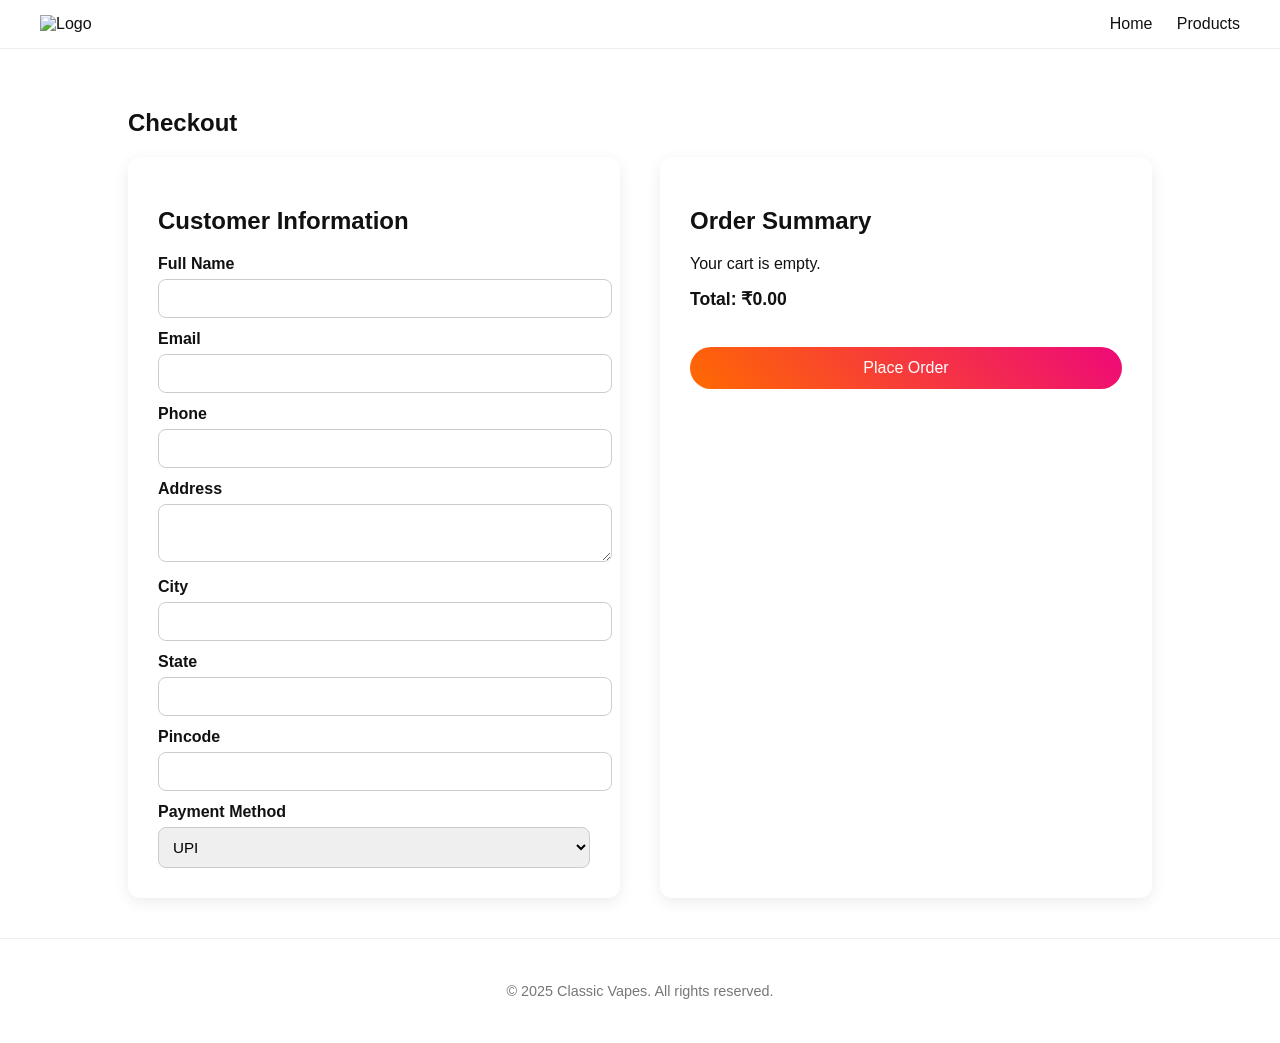
==== checkout.html @ d6c59b4c "first upload" ====
<!DOCTYPE html>
<html lang="en">
<head>
  <meta charset="UTF-8" />
  <meta name="viewport" content="width=device-width, initial-scale=1.0" />
  <title>Checkout - Classic Vapes</title>
  <link rel="stylesheet" href="css/styles.css" />
  <link rel="stylesheet" href="css/checkout.css" />
</head>
<body>
  <!-- Loader -->
  <div id="preloader">
    <img src="images/logo.png" alt="Loading..." />
  </div>

  <!-- Header -->
  <header>
    <a href="index.html"><img src="images/logo.png" alt="Logo" class="logo" /></a>
    <nav>
      <a href="index.html">Home</a>
      <a href="products.html">Products</a>
    </nav>
  </header>

  <section class="checkout-wrapper">
    <h1>Checkout</h1>

    <div class="checkout-container">
      <!-- Left: Customer Info -->
      <div class="checkout-left">
        <h2>Customer Information</h2>
        <form id="checkout-form">
          <label>Full Name</label>
          <input type="text" id="name" required>

          <label>Email</label>
          <input type="email" id="email" required>

          <label>Phone</label>
          <input type="tel" id="phone" required>

          <label>Address</label>
          <textarea id="address" required></textarea>

          <label>City</label>
          <input type="text" id="city" required>

          <label>State</label>
          <input type="text" id="state" required>

          <label>Pincode</label>
          <input type="text" id="pincode" required>

          <label>Payment Method</label>
          <select id="payment" required>
            <option value="UPI">UPI</option>
            <option value="COD">Cash on Delivery</option>
          </select>
        </form>
      </div>

      <!-- Right: Order Summary -->
      <div class="checkout-right">
        <h2>Order Summary</h2>
        <div id="order-items"></div>
        <p class="total-line">Total: <strong id="order-total">₹0.00</strong></p>
        <button id="place-order" class="checkout-btn">Place Order</button>
        <p id="order-msg"></p>
      </div>
    </div>
  </section>

  <footer>
    <p>© 2025 Classic Vapes. All rights reserved.</p>
  </footer>

  <script src="js/checkout.js"></script>
</body>
</html>
---- css/styles.css ----
/* ----------------- Global ----------------- */
body, html{margin:0;padding:0;font-family:-apple-system,BlinkMacSystemFont,'Segoe UI',Roboto,sans-serif;background:#fff;color:#111;}
a{text-decoration:none;color:inherit;}
header{display:flex;justify-content:space-between;align-items:center;padding:15px 40px;border-bottom:1px solid #eee;position:sticky;top:0;background:white;z-index:100;}
header .logo{height:50px;}
nav a, .view-cart-btn{margin-left:20px;font-weight:500;border:none;background:none;cursor:pointer;font-size:1rem;}
nav a:hover, .view-cart-btn:hover{color:#0071e3;}

/* Preloader */
#preloader{position:fixed;top:0;left:0;width:100%;height:100%;background:white;display:flex;align-items:center;justify-content:center;z-index:200;transition:opacity 0.5s;}
#preloader img{width:80px;animation:spin 1.5s linear infinite;}
@keyframes spin{0%{transform:rotate(0deg);}100%{transform:rotate(360deg);}}

/* Hero Slider */
.hero-slider{position:relative;height:450px;overflow:hidden;display:flex;align-items:center;justify-content:center;}
.hero-slider .slide{position:absolute;width:100%;height:100%;display:none;object-fit:cover;}
.hero-slider .slide img{width:100%;height:100%;object-fit:cover;filter:brightness(0.8);}
.shop-btn{position:absolute;bottom:50px;left:50%;transform:translateX(-50%);padding:12px 28px;background:linear-gradient(45deg,#ff6a00,#ee0979);color:white;border:none;border-radius:30px;font-size:1.1rem;cursor:pointer;transition:all 0.3s;}
.shop-btn:hover{transform:translateX(-50%) scale(1.05);}

/* Featured & Products */
.featured-products, .products-container{display:flex;flex-wrap:wrap;gap:20px;justify-content:center;padding:40px 20px;}
.product-card{width:220px;background:#fff;border-radius:12px;box-shadow:0 4px 12px rgba(0,0,0,0.08);text-align:center;padding:15px;transition:all 0.3s;cursor:pointer;}
.product-card img{width:100%;height:160px;object-fit:cover;border-radius:10px;transition:all 0.3s;}
.product-card:hover{transform:translateY(-5px);box-shadow:0 6px 20px rgba(0,0,0,0.15);}
.product-card h3{margin:10px 0 5px;font-size:1rem;}
.product-card p{color:#777;margin-bottom:10px;font-size:0.95rem;}
.view-btn, .buy-btn{padding:8px 18px;background:linear-gradient(45deg,#ff6a00,#ee0979);color:white;border:none;border-radius:30px;cursor:pointer;transition:0.3s;}
.view-btn:hover,.buy-btn:hover{transform:scale(1.05);}

/* Product Popup */
.product-popup{position:fixed;top:0;left:0;width:100%;height:100%;background:rgba(0,0,0,0.6);display:flex;align-items:center;justify-content:center;z-index:500;}
.product-popup .popup-content{background:#fff;padding:25px;border-radius:12px;width:90%;max-width:500px;position:relative;text-align:center;}
.popup-content img{width:100%;border-radius:12px;margin-bottom:15px;}
.close-btn{position:absolute;top:10px;right:15px;font-size:1.5rem;background:none;border:none;cursor:pointer;color:#333;}
.variants{margin:10px 0;}
.variant-btn{padding:5px 12px;margin:3px;border:1px solid #aaa;border-radius:20px;background:#f5f5f5;cursor:pointer;transition:0.3s;}
.variant-btn.selected{background:#0071e3;color:white;border:none;}

/* Cart */
.cart{position:fixed;top:80px;right:20px;width:300px;background:#fff;box-shadow:0 4px 20px rgba(0,0,0,0.2);border-radius:12px;padding:20px;display:none;z-index:400;}
.cart-item{display:flex;justify-content:space-between;margin-bottom:10px;border-bottom:1px solid #eee;padding-bottom:5px;}
.cart-total{font-weight:600;margin-top:10px;}
.checkout-btn{padding:10px 20px;background:linear-gradient(45deg,#ff6a00,#ee0979);color:white;border:none;border-radius:30px;cursor:pointer;transition:0.3s;}
.checkout-btn:hover{transform:scale(1.05);}

/* Search Bar */
.search-section{padding:20px;text-align:center;}
#search-input{width:60%;padding:10px 15px;border-radius:30px;border:1px solid #ccc;font-size:1rem;transition:0.3s;}
#search-input:focus{outline:none;border-color:#0071e3;box-shadow:0 0 8px rgba(0,113,227,0.4);}

/* Footer */
footer{text-align:center;padding:30px;font-size:0.9rem;color:#777;border-top:1px solid #eee;}

/* Scrollbar hidden */
::-webkit-scrollbar{width:0px;height:0px;}
---- css/checkout.css ----
.checkout-wrapper {
  padding: 40px 10%;
}

.checkout-container {
  display: flex;
  gap: 40px;
  flex-wrap: wrap;
}

.checkout-left, .checkout-right {
  flex: 1;
  background: #fff;
  padding: 30px;
  border-radius: 12px;
  box-shadow: 0 4px 15px rgba(0,0,0,0.08);
}

.checkout-left label {
  display: block;
  margin-top: 12px;
  font-weight: 600;
}

.checkout-left input, .checkout-left textarea, .checkout-left select {
  width: 100%;
  padding: 10px;
  margin-top: 6px;
  border-radius: 8px;
  border: 1px solid #ccc;
  font-size: 0.95rem;
}

.checkout-btn {
  width: 100%;
  margin-top: 20px;
  padding: 12px;
  font-size: 1rem;
  background: linear-gradient(45deg,#ff6a00,#ee0979);
  border: none;
  border-radius: 30px;
  color: #fff;
  cursor: pointer;
  transition: 0.3s;
}

.checkout-btn:hover {
  transform: scale(1.03);
}

.checkout-item {
  display: flex;
  justify-content: space-between;
  align-items: center;
  padding: 6px 0;
  border-bottom: 1px solid #eee;
}

.checkout-item .remove {
  background: none;
  border: none;
  color: red;
  font-size: 1.2rem;
  cursor: pointer;
}

.total-line {
  margin-top: 15px;
  font-size: 1.1rem;
  font-weight: 600;
}

#order-msg {
  margin-top: 10px;
  font-size: 0.95rem;
}
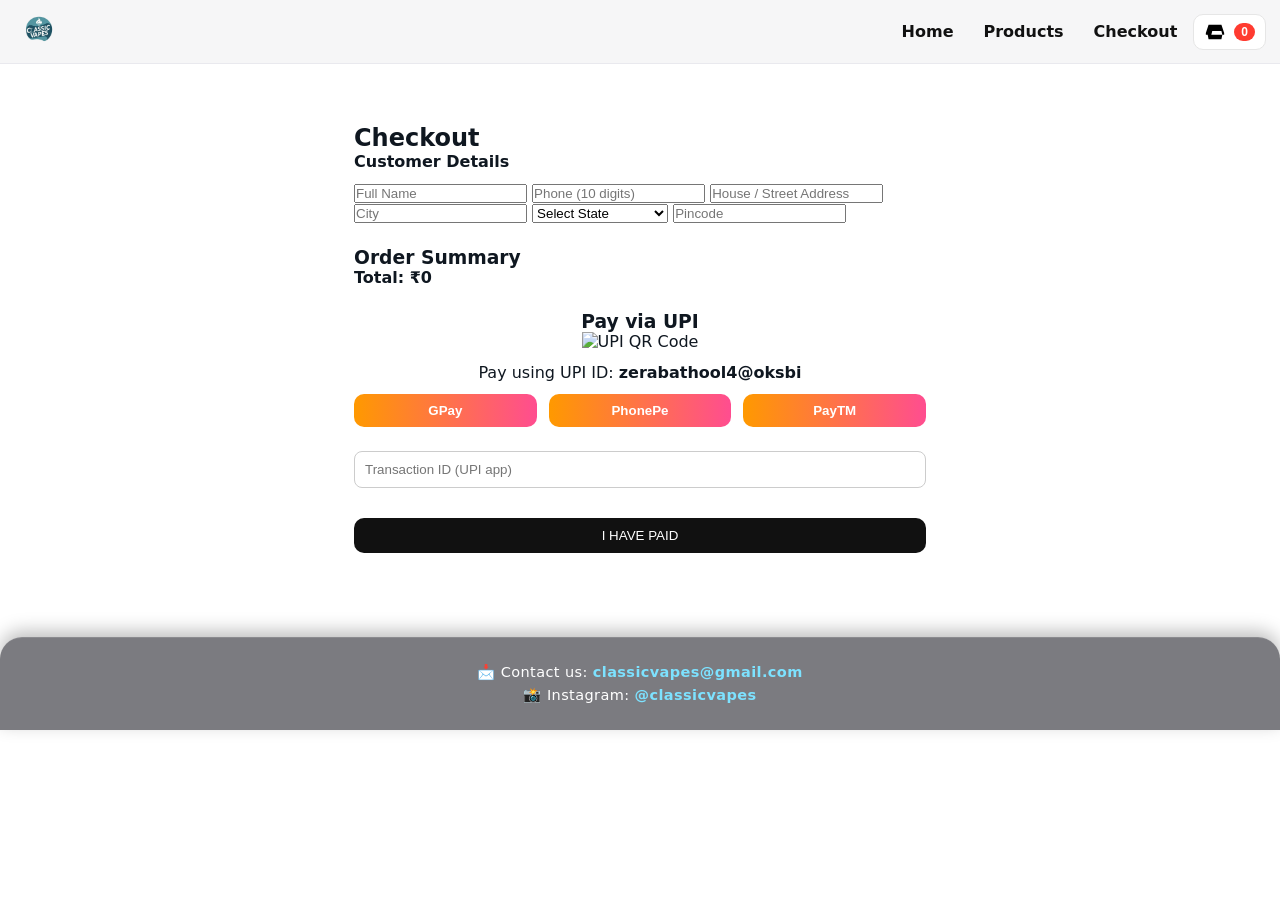
==== commit 7abb1d2e: "Update checkout.html" ====
--- a/checkout.html
+++ b/checkout.html
@@ -1,79 +1,106 @@
 <!DOCTYPE html>
 <html lang="en">
 <head>
-  <meta charset="UTF-8" />
-  <meta name="viewport" content="width=device-width, initial-scale=1.0" />
-  <title>Checkout - Classic Vapes</title>
-  <link rel="stylesheet" href="css/styles.css" />
-  <link rel="stylesheet" href="css/checkout.css" />
+  <meta charset="UTF-8">
+  <meta name="viewport" content="width=device-width, initial-scale=1">
+  <title>Checkout – ClassicVapes</title>
+  <link rel="stylesheet" href="css/styles.css">
 </head>
 <body>
-  <!-- Loader -->
-  <div id="preloader">
-    <img src="images/logo.png" alt="Loading..." />
-  </div>
 
-  <!-- Header -->
-  <header>
-    <a href="index.html"><img src="images/logo.png" alt="Logo" class="logo" /></a>
-    <nav>
-      <a href="index.html">Home</a>
-      <a href="products.html">Products</a>
-    </nav>
+  <header class="top-header">
+    <div class="header-left">
+      <a href="index.html"><img src="images/logo.png" class="logo" alt="ClassicVapes"></a>
+    </div>
+    <div class="header-right">
+      <nav class="nav-links">
+        <a href="index.html">Home</a>
+        <a href="products.html">Products</a>
+        <a href="checkout.html">Checkout</a>
+      </nav>
+      <button class="cart-btn" onclick="toggleCart()" aria-label="Open cart">
+        <svg viewBox="0 0 24 24" class="cart-icon" width="22" height="22"><path d="M7 4h-2l-3 9v2h2l1 5h14l1-5h2v-2l-3-9h-2m-2 0h-6m-1 0l-1 3h10l-1-3m-7 7h10l1 4h-12l1-4zm2 5a1 1 0 1 0 0 2 1 1 0 0 0 0-2zm6 0a1 1 0 1 0 0 2 1 1 0 0 0 0-2z" fill="currentColor"/></svg>
+        <span id="cart-count">0</span>
+      </button>
+      <button class="hamburger" aria-label="Menu" onclick="document.body.classList.toggle('nav-open')">☰</button>
+    </div>
   </header>
 
-  <section class="checkout-wrapper">
-    <h1>Checkout</h1>
+  <main class="checkout-page" style="padding:20px 14px; max-width:600px; margin:40px auto;">
+    <h2>Checkout</h2>
 
-    <div class="checkout-container">
-      <!-- Left: Customer Info -->
-      <div class="checkout-left">
-        <h2>Customer Information</h2>
-        <form id="checkout-form">
-          <label>Full Name</label>
-          <input type="text" id="name" required>
+    <form id="checkout-form">
+      <fieldset style="border:none;padding:0;margin:0">
+        <legend style="font-size:1rem;font-weight:600;margin-bottom:12px">Customer Details</legend>
+        <input type="text" id="name" placeholder="Full Name" required>
+        <input type="tel" id="phone" placeholder="Phone (10 digits)" required pattern="\d{10}">
+        <input type="text" id="house" placeholder="House / Street Address" required>
+        <input type="text" id="city" placeholder="City" required>
+        <select id="state" required>
+          <option value="">Select State</option>
+          <!-- Indian States list -->
+          <option value="Andhra Pradesh">Andhra Pradesh</option>
+          <option value="Arunachal Pradesh">Arunachal Pradesh</option>
+          <option value="Assam">Assam</option>
+          <option value="Bihar">Bihar</option>
+          <option value="Chhattisgarh">Chhattisgarh</option>
+          <option value="Goa">Goa</option>
+          <option value="Gujarat">Gujarat</option>
+          <option value="Haryana">Haryana</option>
+          <option value="Himachal Pradesh">Himachal Pradesh</option>
+          <option value="Jharkhand">Jharkhand</option>
+          <option value="Karnataka">Karnataka</option>
+          <option value="Kerala">Kerala</option>
+          <option value="Madhya Pradesh">Madhya Pradesh</option>
+          <option value="Maharashtra">Maharashtra</option>
+          <option value="Manipur">Manipur</option>
+          <option value="Meghalaya">Meghalaya</option>
+          <option value="Mizoram">Mizoram</option>
+          <option value="Nagaland">Nagaland</option>
+          <option value="Odisha">Odisha</option>
+          <option value="Punjab">Punjab</option>
+          <option value="Rajasthan">Rajasthan</option>
+          <option value="Sikkim">Sikkim</option>
+          <option value="Tamil Nadu">Tamil Nadu</option>
+          <option value="Telangana">Telangana</option>
+          <option value="Tripura">Tripura</option>
+          <option value="Uttarakhand">Uttarakhand</option>
+          <option value="Uttar Pradesh">Uttar Pradesh</option>
+          <option value="West Bengal">West Bengal</option>
+        </select>
+        <input type="text" id="pincode" placeholder="Pincode" required pattern="\d{6}">
+      </fieldset>
 
-          <label>Email</label>
-          <input type="email" id="email" required>
-
-          <label>Phone</label>
-          <input type="tel" id="phone" required>
-
-          <label>Address</label>
-          <textarea id="address" required></textarea>
-
-          <label>City</label>
-          <input type="text" id="city" required>
-
-          <label>State</label>
-          <input type="text" id="state" required>
-
-          <label>Pincode</label>
-          <input type="text" id="pincode" required>
-
-          <label>Payment Method</label>
-          <select id="payment" required>
-            <option value="UPI">UPI</option>
-            <option value="COD">Cash on Delivery</option>
-          </select>
-        </form>
+      <div id="order-summary" style="margin:24px 0;">
+        <h3>Order Summary</h3>
+        <div id="summary-items"></div>
+        <p style="font-weight:600;">Total: ₹<span id="summary-total">0</span></p>
       </div>
 
-      <!-- Right: Order Summary -->
-      <div class="checkout-right">
-        <h2>Order Summary</h2>
-        <div id="order-items"></div>
-        <p class="total-line">Total: <strong id="order-total">₹0.00</strong></p>
-        <button id="place-order" class="checkout-btn">Place Order</button>
-        <p id="order-msg"></p>
+      <div id="upi-section" style="margin:24px 0;text-align:center">
+        <h3>Pay via UPI</h3>
+        <img src="images/upi-qr.png" alt="UPI QR Code" style="max-width:260px;width:100%;margin-bottom:12px">
+        <p>Pay using UPI ID: <strong>zerabathool4@oksbi</strong></p>
+        <div style="display:flex;gap:12px;justify-content:center;margin-top:12px">
+          <button type="button" class="buy-btn" id="gpay-btn">GPay</button>
+          <button type="button" class="buy-btn" id="phonepe-btn">PhonePe</button>
+          <button type="button" class="buy-btn" id="paytm-btn">PayTM</button>
+        </div>
       </div>
-    </div>
-  </section>
 
-  <footer>
-    <p>© 2025 Classic Vapes. All rights reserved.</p>
+      <input type="text" id="txn-id" placeholder="Transaction ID (UPI app)" required style="width:100%;padding:10px;border-radius:8px;border:1px solid #ccc;margin-bottom:20px">
+      <button type="submit" class="checkout-btn">I HAVE PAID</button>
+
+      <p id="checkout-msg" style="text-align:center;padding:12px 0;color:#666"></p>
+    </form>
+  </main>
+
+  <footer class="site-footer">
+    <div>📩 Contact us: <a href="mailto:classicvapes@gmail.com">classicvapes@gmail.com</a></div>
+    <div>📸 Instagram: <a href="https://instagram.com/classicvapes" target="_blank">@classicvapes</a></div>
   </footer>
 
-  <script src="js/checkout.js"></script>
+  <script src="js/cart.js" defer></script>
+  <script src="js/checkout.js" defer></script>
 </body>
 </html>
--- a/css/styles.css
+++ b/css/styles.css
@@ -1,56 +1,169 @@
-/* ----------------- Global ----------------- */
-body, html{margin:0;padding:0;font-family:-apple-system,BlinkMacSystemFont,'Segoe UI',Roboto,sans-serif;background:#fff;color:#111;}
-a{text-decoration:none;color:inherit;}
-header{display:flex;justify-content:space-between;align-items:center;padding:15px 40px;border-bottom:1px solid #eee;position:sticky;top:0;background:white;z-index:100;}
-header .logo{height:50px;}
-nav a, .view-cart-btn{margin-left:20px;font-weight:500;border:none;background:none;cursor:pointer;font-size:1rem;}
-nav a:hover, .view-cart-btn:hover{color:#0071e3;}
+:root{
+  --bg:#ffffff; --text:#0f1720; --muted:#6b6b6b;
+  --accent1:#FF9900; --accent2:#FF4D90; /* Orange -> Pink */
+  --header-h:64px; --gap:14px; --card-radius:12px;
+  --card-height-desktop:320px;
+  --card-height-tablet:300px;
+  --card-height-mobile:260px;
+}
+*{box-sizing:border-box;margin:0;padding:0}
+html,body{height:100%;font-family:'Poppins',system-ui,-apple-system,Segoe UI,Roboto,sans-serif;background:var(--bg);color:var(--text);-webkit-font-smoothing:antialiased}
+a{text-decoration:none;color:inherit}
+body{overflow-x:hidden}
 
-/* Preloader */
-#preloader{position:fixed;top:0;left:0;width:100%;height:100%;background:white;display:flex;align-items:center;justify-content:center;z-index:200;transition:opacity 0.5s;}
-#preloader img{width:80px;animation:spin 1.5s linear infinite;}
-@keyframes spin{0%{transform:rotate(0deg);}100%{transform:rotate(360deg);}}
+/* Header */
+.top-header{height:var(--header-h);display:flex;align-items:center;justify-content:space-between;padding:8px 14px;background:#f6f6f7;border-bottom:1px solid #e9e9ee;position:sticky;top:0;z-index:1200}
+.header-left{display:flex;align-items:center;gap:12px}
+.logo{height:42px;object-fit:contain}
+.header-right{display:flex;align-items:center;gap:8px}
+.nav-links{display:flex;gap:14px;align-items:center}
+.nav-links a{font-weight:600;padding:6px 8px;border-radius:8px;color:#111}
+.cart-btn{display:flex;align-items:center;gap:8px;padding:6px 10px;border-radius:10px;border:1px solid #e6e6e6;background:#fff;cursor:pointer;min-width:44px}
+#cart-count{background:#ff3b30;color:#fff;padding:2px 7px;border-radius:999px;font-size:12px;font-weight:700}
+.hamburger{display:none;background:transparent;border:none;font-size:20px;padding:6px 8px;cursor:pointer}
 
-/* Hero Slider */
-.hero-slider{position:relative;height:450px;overflow:hidden;display:flex;align-items:center;justify-content:center;}
-.hero-slider .slide{position:absolute;width:100%;height:100%;display:none;object-fit:cover;}
-.hero-slider .slide img{width:100%;height:100%;object-fit:cover;filter:brightness(0.8);}
-.shop-btn{position:absolute;bottom:50px;left:50%;transform:translateX(-50%);padding:12px 28px;background:linear-gradient(45deg,#ff6a00,#ee0979);color:white;border:none;border-radius:30px;font-size:1.1rem;cursor:pointer;transition:all 0.3s;}
-.shop-btn:hover{transform:translateX(-50%) scale(1.05);}
+/* HERO */
+.hero-slider{position:relative;height:420px;overflow:hidden;border-bottom-left-radius:14px;border-bottom-right-radius:14px}
+.hero-slide{position:absolute;inset:0;display:none}
+.hero-slide img{width:100%;height:100%;object-fit:cover;display:block;filter:brightness(0.78)}
+.hero-overlay{position:absolute;inset:0;display:flex;flex-direction:column;align-items:center;justify-content:center;color:#fff;text-align:center;z-index:3;padding:18px}
+.hero-title{font-size:2.2rem;margin-bottom:8px;font-weight:700}
+.hero-sub{font-size:1rem;margin-bottom:14px;color:rgba(255,255,255,0.95)}
+.shop-btn{background:linear-gradient(90deg,var(--accent1),var(--accent2));color:#fff;padding:12px 24px;border-radius:28px;border:none;cursor:pointer;font-weight:700;box-shadow:0 12px 30px rgba(255,77,144,0.12)}
 
-/* Featured & Products */
-.featured-products, .products-container{display:flex;flex-wrap:wrap;gap:20px;justify-content:center;padding:40px 20px;}
-.product-card{width:220px;background:#fff;border-radius:12px;box-shadow:0 4px 12px rgba(0,0,0,0.08);text-align:center;padding:15px;transition:all 0.3s;cursor:pointer;}
-.product-card img{width:100%;height:160px;object-fit:cover;border-radius:10px;transition:all 0.3s;}
-.product-card:hover{transform:translateY(-5px);box-shadow:0 6px 20px rgba(0,0,0,0.15);}
-.product-card h3{margin:10px 0 5px;font-size:1rem;}
-.product-card p{color:#777;margin-bottom:10px;font-size:0.95rem;}
-.view-btn, .buy-btn{padding:8px 18px;background:linear-gradient(45deg,#ff6a00,#ee0979);color:white;border:none;border-radius:30px;cursor:pointer;transition:0.3s;}
-.view-btn:hover,.buy-btn:hover{transform:scale(1.05);}
+/* hero dots */
+.hero-dots{position:absolute;bottom:16px;left:50%;transform:translateX(-50%);display:flex;gap:8px;z-index:6}
+.hero-dot{width:8px;height:8px;background:rgba(255,255,255,0.45);border-radius:50%;transition:all .28s}
+.hero-dot.active{width:26px;background:#fff;border-radius:14px;box-shadow:0 10px 26px rgba(0,0,0,0.15)}
 
-/* Product Popup */
-.product-popup{position:fixed;top:0;left:0;width:100%;height:100%;background:rgba(0,0,0,0.6);display:flex;align-items:center;justify-content:center;z-index:500;}
-.product-popup .popup-content{background:#fff;padding:25px;border-radius:12px;width:90%;max-width:500px;position:relative;text-align:center;}
-.popup-content img{width:100%;border-radius:12px;margin-bottom:15px;}
-.close-btn{position:absolute;top:10px;right:15px;font-size:1.5rem;background:none;border:none;cursor:pointer;color:#333;}
-.variants{margin:10px 0;}
-.variant-btn{padding:5px 12px;margin:3px;border:1px solid #aaa;border-radius:20px;background:#f5f5f5;cursor:pointer;transition:0.3s;}
-.variant-btn.selected{background:#0071e3;color:white;border:none;}
+/* Featured wrapper */
+.section-title{text-align:center;font-size:1.05rem;margin:22px 10px;font-weight:700;color:var(--text)}
+#featured-carousel-wrap{max-width:1280px;margin:0 auto;padding:6px 14px;position:relative}
+#featured-carousel{display:flex;gap:var(--gap);align-items:flex-start;transition:transform .48s cubic-bezier(.2,.9,.2,1);will-change:transform}
 
-/* Cart */
-.cart{position:fixed;top:80px;right:20px;width:300px;background:#fff;box-shadow:0 4px 20px rgba(0,0,0,0.2);border-radius:12px;padding:20px;display:none;z-index:400;}
-.cart-item{display:flex;justify-content:space-between;margin-bottom:10px;border-bottom:1px solid #eee;padding-bottom:5px;}
-.cart-total{font-weight:600;margin-top:10px;}
-.checkout-btn{padding:10px 20px;background:linear-gradient(45deg,#ff6a00,#ee0979);color:white;border:none;border-radius:30px;cursor:pointer;transition:0.3s;}
-.checkout-btn:hover{transform:scale(1.05);}
+/* Product card */
+.product-card{width:100%;background:#fff;border-radius:var(--card-radius);box-shadow:0 10px 30px rgba(13,20,25,0.06);padding:12px;display:flex;flex-direction:column;gap:10px;cursor:pointer;transition:transform .18s,box-shadow .18s;overflow:hidden}
+.product-card:hover{transform:translateY(-6px);box-shadow:0 18px 36px rgba(13,20,25,0.08)}
+.product-media{width:100%;border-radius:10px;overflow:hidden;background:#f6f6f6;display:flex;align-items:center;justify-content:center;aspect-ratio:1/1}
+.product-media img{width:100%;height:100%;object-fit:cover;display:block}
+.no-image{width:100%;height:100%;display:flex;align-items:center;justify-content:center;color:#9aa0a6;font-weight:700;background:linear-gradient(180deg,#f2f2f2,#eeeeee)}
+.product-card h3{font-size:14px;margin:0}
+.product-card p.desc{font-size:12px;color:var(--muted);margin:4px 0;min-height:28px}
+.price-row{display:flex;align-items:center;gap:8px}
+.mrp{text-decoration:line-through;color:#9a9a9a;font-size:12px}
+.offer{font-weight:800;color:var(--accent1);font-size:15px}
 
-/* Search Bar */
-.search-section{padding:20px;text-align:center;}
-#search-input{width:60%;padding:10px 15px;border-radius:30px;border:1px solid #ccc;font-size:1rem;transition:0.3s;}
-#search-input:focus{outline:none;border-color:#0071e3;box-shadow:0 0 8px rgba(0,113,227,0.4);}
+/* actions */
+.card-actions{display:flex;gap:10px;margin-top:auto}
+.view-btn{flex:1;padding:9px;border-radius:10px;border:none;background:linear-gradient(90deg,#f3f3f3,#ededf0);font-weight:700;cursor:pointer}
+.buy-btn{flex:1;padding:9px;border-radius:10px;border:none;color:white;background:linear-gradient(90deg,var(--accent1),var(--accent2));font-weight:800;cursor:pointer}
 
-/* Footer */
-footer{text-align:center;padding:30px;font-size:0.9rem;color:#777;border-top:1px solid #eee;}
+/* variants */
+.variants-row{display:flex;gap:8px;flex-wrap:wrap;margin-top:10px}
+.variant-btn{padding:7px 14px;border-radius:999px;background:#f4f4f6;border:1px solid #eee;cursor:pointer;font-weight:700}
+.variant-btn.selected{background:linear-gradient(90deg,var(--accent1),var(--accent2));color:#fff;box-shadow:0 10px 26px rgba(255,77,144,0.12)}
 
-/* Scrollbar hidden */
-::-webkit-scrollbar{width:0px;height:0px;}
+/* popup */
+.product-popup{position:fixed;inset:0;display:none;align-items:center;justify-content:center;background:rgba(0,0,0,0.45);z-index:2200;backdrop-filter: blur(6px)}
+.popup-card{width:92%;max-width:980px;background:linear-gradient(180deg, rgba(255,255,255,0.95), rgba(255,255,255,0.9));border-radius:14px;padding:18px;box-shadow:0 30px 80px rgba(10,12,15,0.3);transform:scale(.98);opacity:0;transition:all .25s ease}
+.popup-show .popup-card{transform:scale(1);opacity:1}
+.popup-grid{display:grid;grid-template-columns:1fr 1fr;gap:18px;align-items:start}
+.popup-media{border-radius:10px;overflow:hidden;background:#f6f6f6;display:flex;align-items:center;justify-content:center;aspect-ratio:1/1}
+.popup-media img{width:100%;height:100%;object-fit:cover;display:block}
+.popup-info h3{margin:0;font-size:20px}
+.popup-price{font-weight:900;font-size:18px}
+.popup-actions{display:flex;gap:10px;margin-top:12px}
+.popup-close{position:absolute;right:18px;top:18px;background:#fff;border-radius:50%;width:40px;height:40px;display:flex;align-items:center;justify-content:center;cursor:pointer;box-shadow:0 12px 30px rgba(0,0,0,0.12)}
+
+/* cart */
+.cart{position:fixed;right:16px;top:86px;width:320px;background:#fff;border-radius:12px;box-shadow:0 18px 50px rgba(13,20,25,0.12);padding:14px;display:none;z-index:2000}
+.cart h3{margin:0 0 8px}
+.cart-item{display:flex;justify-content:space-between;padding:8px 0;border-bottom:1px solid #f3f3f3}
+.cart-total{font-weight:800;margin-top:8px}
+.checkout-btn{width:100%;padding:10px;border-radius:10px;background:#111;color:#fff;border:none;margin-top:10px;cursor:pointer}
+
+/* search */
+.search-wrap{display:flex;justify-content:center;padding:12px}
+#search-input{width:80%;max-width:720px;padding:11px 16px;border-radius:999px;border:1px solid #e6e6e6;font-size:15px}
+
+/* toast */
+#toast{position:fixed;left:50%;transform:translateX(-50%);bottom:22px;background:#111;color:#fff;padding:8px 14px;border-radius:20px;display:none;z-index:3000}
+
+/* PRODUCTS GRID breakpoints & equal heights */
+.products-grid{display:grid;gap:var(--gap);padding:18px 12px;grid-auto-rows:1fr}
+.products-grid{grid-template-columns:repeat(2,1fr);} /* mobile portrait 2 */
+.product-card{height:var(--card-height-mobile)}
+@media (max-width:899px) and (orientation: landscape){ .products-grid{grid-template-columns:repeat(4,1fr);} .product-card{height:var(--card-height-tablet)} }
+@media (min-width:600px) and (max-width:1199px){ .products-grid{grid-template-columns:repeat(4,1fr);} .product-card{height:var(--card-height-tablet)} }
+@media (min-width:1200px){ .products-grid{grid-template-columns:repeat(6,1fr);} .product-card{height:var(--card-height-desktop)} }
+
+/* FEATURED modes */
+/* Desktop: show up to 8 in a row (static grid) */
+@media (min-width:1200px){
+  #featured-carousel{display:grid;grid-template-columns:repeat(8,1fr);gap:var(--gap)}
+  #featured-carousel .product-card{height:260px}
+  .featured-dots{display:none}
+}
+
+/* Tablet (>=600 && <1200): carousel style with 4 per view (swipe + auto ok) */
+@media (min-width:600px) and (max-width:1199px){
+  #featured-carousel{display:flex;overflow-x:auto;scroll-snap-type:x mandatory;padding-bottom:6px}
+  #featured-carousel .product-card{min-width:calc((100% - (var(--gap)*3))/4);scroll-snap-align:start;height:var(--card-height-tablet)}
+  .featured-dots{display:flex;justify-content:center;margin-top:8px}
+}
+
+/* Mobile portrait: 2 per view carousel */
+@media (max-width:599px){
+  #featured-carousel{display:flex;overflow-x:auto;scroll-snap-type:x mandatory;padding-bottom:6px}
+  #featured-carousel .product-card{min-width:calc((100% - var(--gap))/2);scroll-snap-align:start;height:var(--card-height-mobile)}
+  .featured-dots{display:flex;justify-content:center;margin-top:8px}
+  .nav-links{display:none}
+  .hamburger{display:block}
+  .cart-btn{min-width:38px;padding:6px}
+}
+/* ===== MOBILE HERO BANNER FIX ===== */
+@media (max-width: 768px) {
+  .hero-slide img {
+    width: 130%;       /* makes image wider */
+    transform: translateX(-15%); /* centers the zoomed image */
+    object-fit: cover;
+  }
+}
+
+
+/* ===== GLASS PREMIUM FOOTER ===== */
+.site-footer {
+  backdrop-filter: blur(18px);
+  -webkit-backdrop-filter: blur(18px);
+  background: rgba(15, 15, 25, 0.55);
+  border-top: 1px solid rgba(255, 255, 255, 0.12);
+  color: #fff;
+  text-align: center;
+  padding: 20px 14px;
+  font-size: 14.5px;
+  font-weight: 500;
+  letter-spacing: 0.4px;
+  position: relative;
+  z-index: 5;
+  box-shadow: 0 -6px 18px rgba(0, 0, 0, 0.25);
+  border-radius: 22px 22px 0 0;
+  margin-top: 40px;
+  width: 100%;
+}
+
+.site-footer div {
+  margin: 6px 0;
+}
+
+.site-footer a {
+  color: #7de2ff;
+  font-weight: 600;
+  text-decoration: none;
+  transition: 0.3s ease;
+}
+
+.site-footer a:hover {
+  color: #fff;
+  text-shadow: 0 0 8px #7de2ff;
+}
+
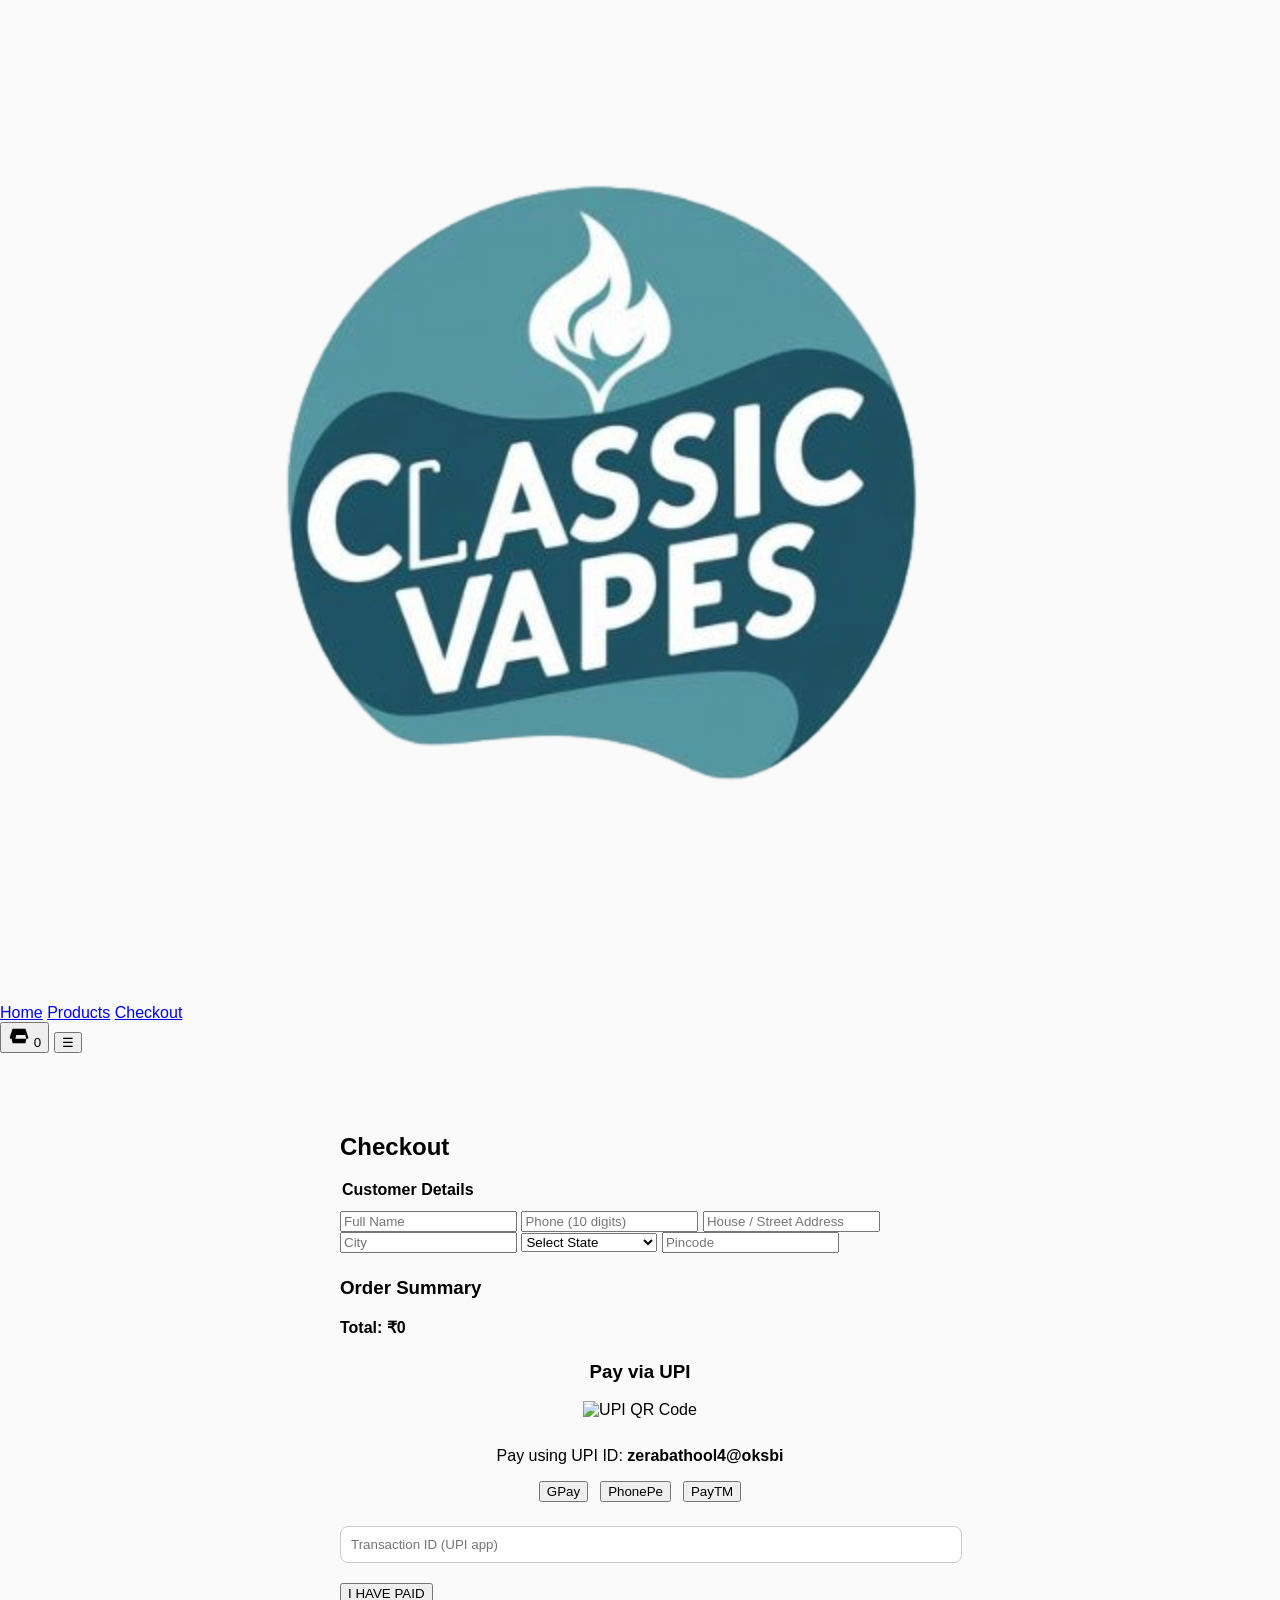
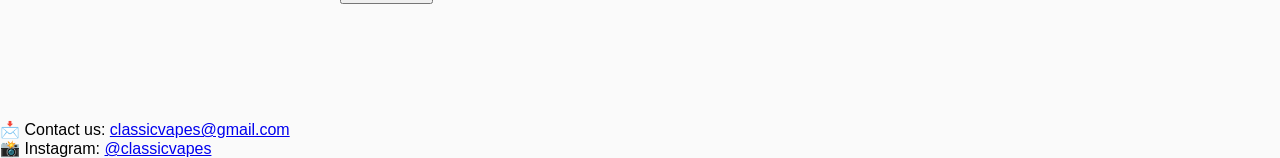
==== commit aa6ad88f: "Update checkout.html" ====
--- a/checkout.html
+++ b/checkout.html
@@ -4,7 +4,7 @@
   <meta charset="UTF-8">
   <meta name="viewport" content="width=device-width, initial-scale=1">
   <title>Checkout – ClassicVapes</title>
-  <link rel="stylesheet" href="css/styles.css">
+  <link rel="stylesheet" href="css/checkout.css">
 </head>
 <body>
 
--- a/css/checkout.css
+++ b/css/checkout.css
@@ -0,0 +1,150 @@
+/* =========================================
+   CHECKOUT PAGE – PREMIUM STYLES
+   ========================================= */
+
+body {
+  background: #fafafa;
+  font-family: "Poppins", sans-serif;
+  margin: 0;
+  padding: 0;
+}
+
+/* Layout container */
+.checkout-container {
+  max-width: 900px;
+  margin: auto;
+  padding: 20px;
+}
+
+/* Order Summary */
+.order-summary {
+  background: #fff;
+  border-radius: 18px;
+  padding: 20px;
+  box-shadow: 0 8px 24px rgba(0,0,0,0.08);
+  text-align: center;
+  margin-bottom: 20px;
+}
+
+.order-summary h2 {
+  font-size: 22px;
+  font-weight: 600;
+  margin-bottom: 10px;
+}
+
+/* Product row in summary */
+.order-item {
+  display: flex;
+  justify-content: space-between;
+  align-items: center;
+  margin: 12px 0;
+  font-size: 15px;
+}
+
+/* Square rounded product images */
+.order-item img {
+  width: 55px;
+  height: 55px;
+  object-fit: cover;
+  border-radius: 14px;
+  margin-right: 12px;
+}
+
+/* UPI QR Box */
+.upi-box {
+  background: #fff;
+  border-radius: 18px;
+  padding: 22px;
+  box-shadow: 0 8px 24px rgba(0,0,0,0.08);
+  text-align: center;
+  margin: 25px 0;
+}
+
+.upi-box img {
+  width: 180px;
+  height: 180px;
+  object-fit: contain;
+  border-radius: 14px;
+  margin-bottom: 12px;
+}
+
+.upi-box p {
+  font-weight: 500;
+  font-size: 15px;
+  color: #444;
+}
+
+/* Form Fields */
+.checkout-form input,
+.checkout-form textarea {
+  width: 100%;
+  padding: 14px;
+  border: 1.5px solid #eee;
+  border-radius: 12px;
+  margin-top: 6px;
+  font-size: 15px;
+  background: #fff;
+  transition: 0.3s;
+}
+
+.checkout-form input:focus,
+.checkout-form textarea:focus {
+  outline: none;
+  border-color: #ff6a90;
+  box-shadow: 0 0 8px rgba(255,106,144,0.3);
+}
+
+/* Premium Gradient Button (Orange → Pink) */
+.btn-primary {
+  width: 100%;
+  padding: 15px;
+  border: none;
+  border-radius: 14px;
+  font-size: 17px;
+  font-weight: 600;
+  cursor: pointer;
+  background: linear-gradient(135deg, #ff7a18, #ff3cac);
+  color: #fff;
+  transition: 0.3s ease;
+  box-shadow: 0 4px 14px rgba(255,58,150,0.3);
+  margin-top: 15px;
+}
+
+.btn-primary:hover {
+  transform: translateY(-2px);
+  box-shadow: 0 8px 18px rgba(255,58,150,0.4);
+}
+
+/* Footer Styling */
+.checkout-footer {
+  text-align: center;
+  background: #111;
+  color: #fff;
+  padding: 18px 15px;
+  margin-top: 30px;
+  border-top-left-radius: 24px;
+  border-top-right-radius: 24px;
+  font-size: 14px;
+}
+
+/* Mobile View Tweaks */
+@media (max-width: 600px) {
+  .checkout-container {
+    padding: 14px;
+  }
+
+  .order-summary,
+  .upi-box {
+    padding: 16px;
+  }
+
+  .order-item img {
+    width: 44px;
+    height: 44px;
+  }
+
+  .btn-primary {
+    font-size: 16px;
+    padding: 14px;
+  }
+}
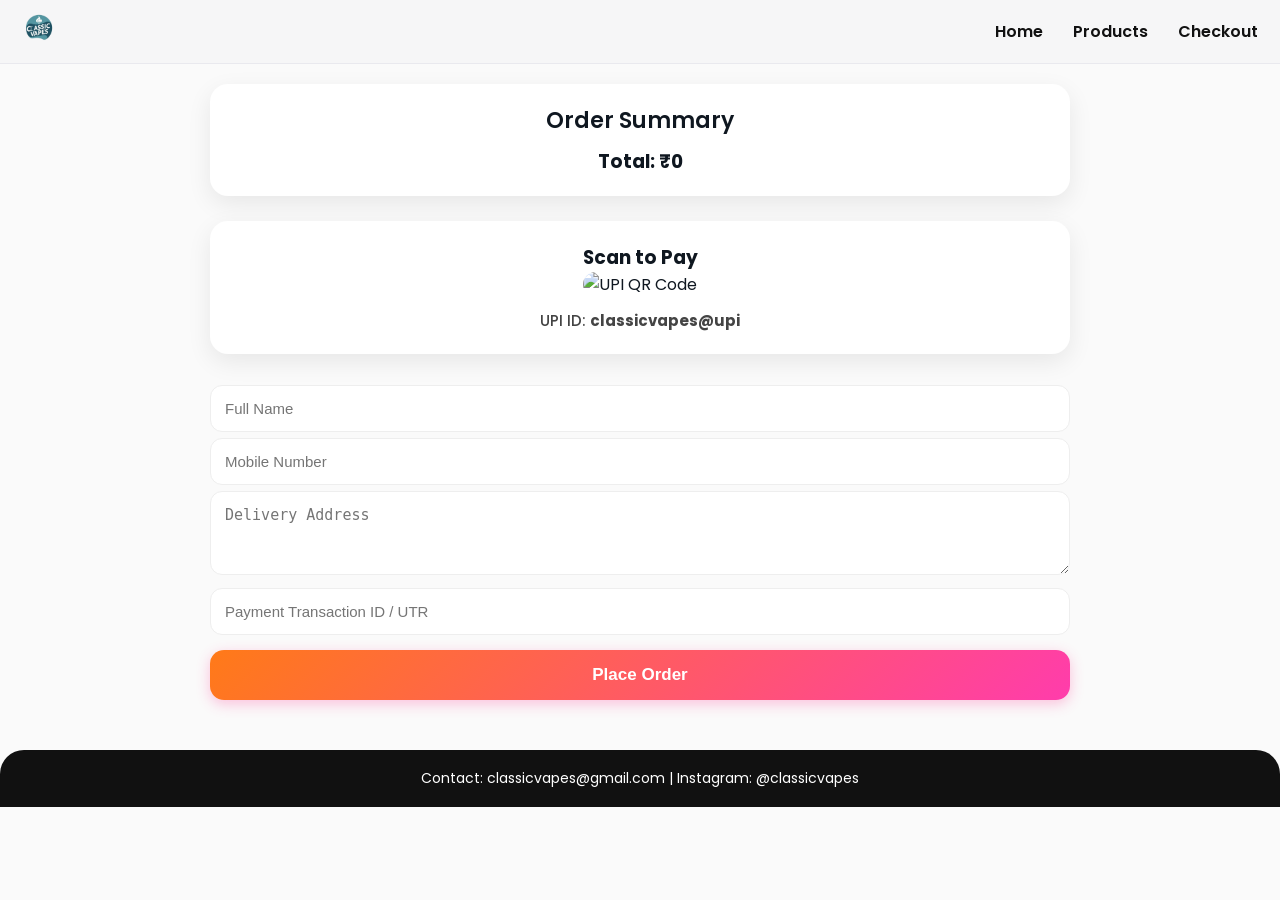
==== commit 031727f9: "Update checkout.html" ====
--- a/checkout.html
+++ b/checkout.html
@@ -1,106 +1,132 @@
 <!DOCTYPE html>
 <html lang="en">
 <head>
-  <meta charset="UTF-8">
-  <meta name="viewport" content="width=device-width, initial-scale=1">
-  <title>Checkout – ClassicVapes</title>
+  <meta charset="UTF-8"/>
+  <meta name="viewport" content="width=device-width, initial-scale=1.0"/>
+  <title>Checkout | Classic Vapes</title>
+
+  <!-- fonts & styles -->
+  <link href="https://fonts.googleapis.com/css2?family=Poppins:wght@300;400;600;700&display=swap" rel="stylesheet">
+  <link rel="stylesheet" href="css/styles.css">
   <link rel="stylesheet" href="css/checkout.css">
 </head>
+
 <body>
 
-  <header class="top-header">
-    <div class="header-left">
-      <a href="index.html"><img src="images/logo.png" class="logo" alt="ClassicVapes"></a>
-    </div>
-    <div class="header-right">
-      <nav class="nav-links">
-        <a href="index.html">Home</a>
-        <a href="products.html">Products</a>
-        <a href="checkout.html">Checkout</a>
-      </nav>
-      <button class="cart-btn" onclick="toggleCart()" aria-label="Open cart">
-        <svg viewBox="0 0 24 24" class="cart-icon" width="22" height="22"><path d="M7 4h-2l-3 9v2h2l1 5h14l1-5h2v-2l-3-9h-2m-2 0h-6m-1 0l-1 3h10l-1-3m-7 7h10l1 4h-12l1-4zm2 5a1 1 0 1 0 0 2 1 1 0 0 0 0-2zm6 0a1 1 0 1 0 0 2 1 1 0 0 0 0-2z" fill="currentColor"/></svg>
-        <span id="cart-count">0</span>
-      </button>
-      <button class="hamburger" aria-label="Menu" onclick="document.body.classList.toggle('nav-open')">☰</button>
-    </div>
-  </header>
+<header class="top-header">
+  <div class="header-left">
+    <a href="index.html"><img src="images/logo.png" class="logo" alt="Logo"></a>
+  </div>
+  <div class="header-right">
+    <nav class="nav-links">
+      <a href="index.html">Home</a>
+      <a href="products.html">Products</a>
+      <a href="checkout.html">Checkout</a>
+    </nav>
+  </div>
+</header>
 
-  <main class="checkout-page" style="padding:20px 14px; max-width:600px; margin:40px auto;">
-    <h2>Checkout</h2>
+<div class="checkout-container">
 
-    <form id="checkout-form">
-      <fieldset style="border:none;padding:0;margin:0">
-        <legend style="font-size:1rem;font-weight:600;margin-bottom:12px">Customer Details</legend>
-        <input type="text" id="name" placeholder="Full Name" required>
-        <input type="tel" id="phone" placeholder="Phone (10 digits)" required pattern="\d{10}">
-        <input type="text" id="house" placeholder="House / Street Address" required>
-        <input type="text" id="city" placeholder="City" required>
-        <select id="state" required>
-          <option value="">Select State</option>
-          <!-- Indian States list -->
-          <option value="Andhra Pradesh">Andhra Pradesh</option>
-          <option value="Arunachal Pradesh">Arunachal Pradesh</option>
-          <option value="Assam">Assam</option>
-          <option value="Bihar">Bihar</option>
-          <option value="Chhattisgarh">Chhattisgarh</option>
-          <option value="Goa">Goa</option>
-          <option value="Gujarat">Gujarat</option>
-          <option value="Haryana">Haryana</option>
-          <option value="Himachal Pradesh">Himachal Pradesh</option>
-          <option value="Jharkhand">Jharkhand</option>
-          <option value="Karnataka">Karnataka</option>
-          <option value="Kerala">Kerala</option>
-          <option value="Madhya Pradesh">Madhya Pradesh</option>
-          <option value="Maharashtra">Maharashtra</option>
-          <option value="Manipur">Manipur</option>
-          <option value="Meghalaya">Meghalaya</option>
-          <option value="Mizoram">Mizoram</option>
-          <option value="Nagaland">Nagaland</option>
-          <option value="Odisha">Odisha</option>
-          <option value="Punjab">Punjab</option>
-          <option value="Rajasthan">Rajasthan</option>
-          <option value="Sikkim">Sikkim</option>
-          <option value="Tamil Nadu">Tamil Nadu</option>
-          <option value="Telangana">Telangana</option>
-          <option value="Tripura">Tripura</option>
-          <option value="Uttarakhand">Uttarakhand</option>
-          <option value="Uttar Pradesh">Uttar Pradesh</option>
-          <option value="West Bengal">West Bengal</option>
-        </select>
-        <input type="text" id="pincode" placeholder="Pincode" required pattern="\d{6}">
-      </fieldset>
+  <!-- ORDER SUMMARY -->
+  <div class="order-summary">
+    <h2>Order Summary</h2>
+    <div id="order-items"></div>
+    <h3>Total: ₹<span id="order-total">0</span></h3>
+  </div>
 
-      <div id="order-summary" style="margin:24px 0;">
-        <h3>Order Summary</h3>
-        <div id="summary-items"></div>
-        <p style="font-weight:600;">Total: ₹<span id="summary-total">0</span></p>
+  <!-- UPI PAYMENT -->
+  <div class="upi-box">
+    <h3>Scan to Pay</h3>
+    <img src="images/qr.png" alt="UPI QR Code">
+    <p>UPI ID: <strong>classicvapes@upi</strong></p>
+  </div>
+
+  <!-- CHECKOUT FORM -->
+  <div class="checkout-form">
+    <input type="text" id="cus-name" placeholder="Full Name" required>
+    <input type="number" id="cus-phone" placeholder="Mobile Number" required>
+    <textarea id="cus-address" rows="3" placeholder="Delivery Address" required></textarea>
+    <input type="text" id="payment-id" placeholder="Payment Transaction ID / UTR" required>
+
+    <button class="btn-primary" id="place-order-btn">Place Order</button>
+  </div>
+
+</div>
+
+<!-- FOOTER -->
+<footer class="checkout-footer">
+  <p>Contact: classicvapes@gmail.com | Instagram: @classicvapes</p>
+</footer>
+
+<script src="js/cart.js"></script>
+
+<script>
+// Load cart & display order
+let cart = JSON.parse(localStorage.getItem("cart") || "[]");
+const orderItems = document.getElementById("order-items");
+const orderTotal = document.getElementById("order-total");
+
+function loadOrderSummary() {
+  let total = 0;
+  orderItems.innerHTML = "";
+
+  if(cart.length === 0){
+    orderItems.innerHTML = "<p>Your cart is empty</p>";
+    orderTotal.innerText = "0";
+    return;
+  }
+
+  cart.forEach(p => {
+    total += p.price * p.qty;
+
+    orderItems.innerHTML += `
+      <div class="order-item">
+        <div style="display:flex;align-items:center">
+          <img src="${p.image || 'images/logo.png'}" onerror="this.src='images/logo.png'">
+          <span>${p.name} × ${p.qty}</span>
+        </div>
+        <span>₹${p.price * p.qty}</span>
       </div>
+    `;
+  });
 
-      <div id="upi-section" style="margin:24px 0;text-align:center">
-        <h3>Pay via UPI</h3>
-        <img src="images/upi-qr.png" alt="UPI QR Code" style="max-width:260px;width:100%;margin-bottom:12px">
-        <p>Pay using UPI ID: <strong>zerabathool4@oksbi</strong></p>
-        <div style="display:flex;gap:12px;justify-content:center;margin-top:12px">
-          <button type="button" class="buy-btn" id="gpay-btn">GPay</button>
-          <button type="button" class="buy-btn" id="phonepe-btn">PhonePe</button>
-          <button type="button" class="buy-btn" id="paytm-btn">PayTM</button>
-        </div>
-      </div>
+  orderTotal.innerText = total;
+}
 
-      <input type="text" id="txn-id" placeholder="Transaction ID (UPI app)" required style="width:100%;padding:10px;border-radius:8px;border:1px solid #ccc;margin-bottom:20px">
-      <button type="submit" class="checkout-btn">I HAVE PAID</button>
+loadOrderSummary();
 
-      <p id="checkout-msg" style="text-align:center;padding:12px 0;color:#666"></p>
-    </form>
-  </main>
 
-  <footer class="site-footer">
-    <div>📩 Contact us: <a href="mailto:classicvapes@gmail.com">classicvapes@gmail.com</a></div>
-    <div>📸 Instagram: <a href="https://instagram.com/classicvapes" target="_blank">@classicvapes</a></div>
-  </footer>
+// Place Order Button
+document.getElementById("place-order-btn").addEventListener("click", () => {
 
-  <script src="js/cart.js" defer></script>
-  <script src="js/checkout.js" defer></script>
+  const name = document.getElementById("cus-name").value.trim();
+  const phone = document.getElementById("cus-phone").value.trim();
+  const address = document.getElementById("cus-address").value.trim();
+  const payid = document.getElementById("payment-id").value.trim();
+
+  if(!name || !phone || !address || !payid){
+    alert("⚠ Please fill all details");
+    return;
+  }
+
+  let msg = `🛒 *New Order*%0A%0A👤 Name: ${name}%0A📞 Phone: ${phone}%0A📍 Address: ${address}%0A💳 Payment ID: ${payid}%0A%0A🧾 *Items:*%0A`;
+
+  cart.forEach(p => {
+    msg += `▫ ${p.name} × ${p.qty} = ₹${p.price * p.qty}%0A`;
+  });
+
+  msg += `%0A💰 Total: ₹${orderTotal.innerText}`;
+
+  const whatsappURL = `https://wa.me/919999999999?text=${msg}`;
+  window.open(whatsappURL, "_blank");
+
+  localStorage.removeItem("cart");
+  alert("✅ Order placed! Redirecting to WhatsApp...");
+  window.location.href = "index.html";
+});
+
+</script>
+
 </body>
 </html>
--- a/css/styles.css
+++ b/css/styles.css
@@ -0,0 +1,169 @@
+:root{
+  --bg:#ffffff; --text:#0f1720; --muted:#6b6b6b;
+  --accent1:#FF9900; --accent2:#FF4D90; /* Orange -> Pink */
+  --header-h:64px; --gap:14px; --card-radius:12px;
+  --card-height-desktop:320px;
+  --card-height-tablet:300px;
+  --card-height-mobile:260px;
+}
+*{box-sizing:border-box;margin:0;padding:0}
+html,body{height:100%;font-family:'Poppins',system-ui,-apple-system,Segoe UI,Roboto,sans-serif;background:var(--bg);color:var(--text);-webkit-font-smoothing:antialiased}
+a{text-decoration:none;color:inherit}
+body{overflow-x:hidden}
+
+/* Header */
+.top-header{height:var(--header-h);display:flex;align-items:center;justify-content:space-between;padding:8px 14px;background:#f6f6f7;border-bottom:1px solid #e9e9ee;position:sticky;top:0;z-index:1200}
+.header-left{display:flex;align-items:center;gap:12px}
+.logo{height:42px;object-fit:contain}
+.header-right{display:flex;align-items:center;gap:8px}
+.nav-links{display:flex;gap:14px;align-items:center}
+.nav-links a{font-weight:600;padding:6px 8px;border-radius:8px;color:#111}
+.cart-btn{display:flex;align-items:center;gap:8px;padding:6px 10px;border-radius:10px;border:1px solid #e6e6e6;background:#fff;cursor:pointer;min-width:44px}
+#cart-count{background:#ff3b30;color:#fff;padding:2px 7px;border-radius:999px;font-size:12px;font-weight:700}
+.hamburger{display:none;background:transparent;border:none;font-size:20px;padding:6px 8px;cursor:pointer}
+
+/* HERO */
+.hero-slider{position:relative;height:420px;overflow:hidden;border-bottom-left-radius:14px;border-bottom-right-radius:14px}
+.hero-slide{position:absolute;inset:0;display:none}
+.hero-slide img{width:100%;height:100%;object-fit:cover;display:block;filter:brightness(0.78)}
+.hero-overlay{position:absolute;inset:0;display:flex;flex-direction:column;align-items:center;justify-content:center;color:#fff;text-align:center;z-index:3;padding:18px}
+.hero-title{font-size:2.2rem;margin-bottom:8px;font-weight:700}
+.hero-sub{font-size:1rem;margin-bottom:14px;color:rgba(255,255,255,0.95)}
+.shop-btn{background:linear-gradient(90deg,var(--accent1),var(--accent2));color:#fff;padding:12px 24px;border-radius:28px;border:none;cursor:pointer;font-weight:700;box-shadow:0 12px 30px rgba(255,77,144,0.12)}
+
+/* hero dots */
+.hero-dots{position:absolute;bottom:16px;left:50%;transform:translateX(-50%);display:flex;gap:8px;z-index:6}
+.hero-dot{width:8px;height:8px;background:rgba(255,255,255,0.45);border-radius:50%;transition:all .28s}
+.hero-dot.active{width:26px;background:#fff;border-radius:14px;box-shadow:0 10px 26px rgba(0,0,0,0.15)}
+
+/* Featured wrapper */
+.section-title{text-align:center;font-size:1.05rem;margin:22px 10px;font-weight:700;color:var(--text)}
+#featured-carousel-wrap{max-width:1280px;margin:0 auto;padding:6px 14px;position:relative}
+#featured-carousel{display:flex;gap:var(--gap);align-items:flex-start;transition:transform .48s cubic-bezier(.2,.9,.2,1);will-change:transform}
+
+/* Product card */
+.product-card{width:100%;background:#fff;border-radius:var(--card-radius);box-shadow:0 10px 30px rgba(13,20,25,0.06);padding:12px;display:flex;flex-direction:column;gap:10px;cursor:pointer;transition:transform .18s,box-shadow .18s;overflow:hidden}
+.product-card:hover{transform:translateY(-6px);box-shadow:0 18px 36px rgba(13,20,25,0.08)}
+.product-media{width:100%;border-radius:10px;overflow:hidden;background:#f6f6f6;display:flex;align-items:center;justify-content:center;aspect-ratio:1/1}
+.product-media img{width:100%;height:100%;object-fit:cover;display:block}
+.no-image{width:100%;height:100%;display:flex;align-items:center;justify-content:center;color:#9aa0a6;font-weight:700;background:linear-gradient(180deg,#f2f2f2,#eeeeee)}
+.product-card h3{font-size:14px;margin:0}
+.product-card p.desc{font-size:12px;color:var(--muted);margin:4px 0;min-height:28px}
+.price-row{display:flex;align-items:center;gap:8px}
+.mrp{text-decoration:line-through;color:#9a9a9a;font-size:12px}
+.offer{font-weight:800;color:var(--accent1);font-size:15px}
+
+/* actions */
+.card-actions{display:flex;gap:10px;margin-top:auto}
+.view-btn{flex:1;padding:9px;border-radius:10px;border:none;background:linear-gradient(90deg,#f3f3f3,#ededf0);font-weight:700;cursor:pointer}
+.buy-btn{flex:1;padding:9px;border-radius:10px;border:none;color:white;background:linear-gradient(90deg,var(--accent1),var(--accent2));font-weight:800;cursor:pointer}
+
+/* variants */
+.variants-row{display:flex;gap:8px;flex-wrap:wrap;margin-top:10px}
+.variant-btn{padding:7px 14px;border-radius:999px;background:#f4f4f6;border:1px solid #eee;cursor:pointer;font-weight:700}
+.variant-btn.selected{background:linear-gradient(90deg,var(--accent1),var(--accent2));color:#fff;box-shadow:0 10px 26px rgba(255,77,144,0.12)}
+
+/* popup */
+.product-popup{position:fixed;inset:0;display:none;align-items:center;justify-content:center;background:rgba(0,0,0,0.45);z-index:2200;backdrop-filter: blur(6px)}
+.popup-card{width:92%;max-width:980px;background:linear-gradient(180deg, rgba(255,255,255,0.95), rgba(255,255,255,0.9));border-radius:14px;padding:18px;box-shadow:0 30px 80px rgba(10,12,15,0.3);transform:scale(.98);opacity:0;transition:all .25s ease}
+.popup-show .popup-card{transform:scale(1);opacity:1}
+.popup-grid{display:grid;grid-template-columns:1fr 1fr;gap:18px;align-items:start}
+.popup-media{border-radius:10px;overflow:hidden;background:#f6f6f6;display:flex;align-items:center;justify-content:center;aspect-ratio:1/1}
+.popup-media img{width:100%;height:100%;object-fit:cover;display:block}
+.popup-info h3{margin:0;font-size:20px}
+.popup-price{font-weight:900;font-size:18px}
+.popup-actions{display:flex;gap:10px;margin-top:12px}
+.popup-close{position:absolute;right:18px;top:18px;background:#fff;border-radius:50%;width:40px;height:40px;display:flex;align-items:center;justify-content:center;cursor:pointer;box-shadow:0 12px 30px rgba(0,0,0,0.12)}
+
+/* cart */
+.cart{position:fixed;right:16px;top:86px;width:320px;background:#fff;border-radius:12px;box-shadow:0 18px 50px rgba(13,20,25,0.12);padding:14px;display:none;z-index:2000}
+.cart h3{margin:0 0 8px}
+.cart-item{display:flex;justify-content:space-between;padding:8px 0;border-bottom:1px solid #f3f3f3}
+.cart-total{font-weight:800;margin-top:8px}
+.checkout-btn{width:100%;padding:10px;border-radius:10px;background:#111;color:#fff;border:none;margin-top:10px;cursor:pointer}
+
+/* search */
+.search-wrap{display:flex;justify-content:center;padding:12px}
+#search-input{width:80%;max-width:720px;padding:11px 16px;border-radius:999px;border:1px solid #e6e6e6;font-size:15px}
+
+/* toast */
+#toast{position:fixed;left:50%;transform:translateX(-50%);bottom:22px;background:#111;color:#fff;padding:8px 14px;border-radius:20px;display:none;z-index:3000}
+
+/* PRODUCTS GRID breakpoints & equal heights */
+.products-grid{display:grid;gap:var(--gap);padding:18px 12px;grid-auto-rows:1fr}
+.products-grid{grid-template-columns:repeat(2,1fr);} /* mobile portrait 2 */
+.product-card{height:var(--card-height-mobile)}
+@media (max-width:899px) and (orientation: landscape){ .products-grid{grid-template-columns:repeat(4,1fr);} .product-card{height:var(--card-height-tablet)} }
+@media (min-width:600px) and (max-width:1199px){ .products-grid{grid-template-columns:repeat(4,1fr);} .product-card{height:var(--card-height-tablet)} }
+@media (min-width:1200px){ .products-grid{grid-template-columns:repeat(6,1fr);} .product-card{height:var(--card-height-desktop)} }
+
+/* FEATURED modes */
+/* Desktop: show up to 8 in a row (static grid) */
+@media (min-width:1200px){
+  #featured-carousel{display:grid;grid-template-columns:repeat(8,1fr);gap:var(--gap)}
+  #featured-carousel .product-card{height:260px}
+  .featured-dots{display:none}
+}
+
+/* Tablet (>=600 && <1200): carousel style with 4 per view (swipe + auto ok) */
+@media (min-width:600px) and (max-width:1199px){
+  #featured-carousel{display:flex;overflow-x:auto;scroll-snap-type:x mandatory;padding-bottom:6px}
+  #featured-carousel .product-card{min-width:calc((100% - (var(--gap)*3))/4);scroll-snap-align:start;height:var(--card-height-tablet)}
+  .featured-dots{display:flex;justify-content:center;margin-top:8px}
+}
+
+/* Mobile portrait: 2 per view carousel */
+@media (max-width:599px){
+  #featured-carousel{display:flex;overflow-x:auto;scroll-snap-type:x mandatory;padding-bottom:6px}
+  #featured-carousel .product-card{min-width:calc((100% - var(--gap))/2);scroll-snap-align:start;height:var(--card-height-mobile)}
+  .featured-dots{display:flex;justify-content:center;margin-top:8px}
+  .nav-links{display:none}
+  .hamburger{display:block}
+  .cart-btn{min-width:38px;padding:6px}
+}
+/* ===== MOBILE HERO BANNER FIX ===== */
+@media (max-width: 768px) {
+  .hero-slide img {
+    width: 130%;       /* makes image wider */
+    transform: translateX(-15%); /* centers the zoomed image */
+    object-fit: cover;
+  }
+}
+
+
+/* ===== GLASS PREMIUM FOOTER ===== */
+.site-footer {
+  backdrop-filter: blur(18px);
+  -webkit-backdrop-filter: blur(18px);
+  background: rgba(15, 15, 25, 0.55);
+  border-top: 1px solid rgba(255, 255, 255, 0.12);
+  color: #fff;
+  text-align: center;
+  padding: 20px 14px;
+  font-size: 14.5px;
+  font-weight: 500;
+  letter-spacing: 0.4px;
+  position: relative;
+  z-index: 5;
+  box-shadow: 0 -6px 18px rgba(0, 0, 0, 0.25);
+  border-radius: 22px 22px 0 0;
+  margin-top: 40px;
+  width: 100%;
+}
+
+.site-footer div {
+  margin: 6px 0;
+}
+
+.site-footer a {
+  color: #7de2ff;
+  font-weight: 600;
+  text-decoration: none;
+  transition: 0.3s ease;
+}
+
+.site-footer a:hover {
+  color: #fff;
+  text-shadow: 0 0 8px #7de2ff;
+}
+
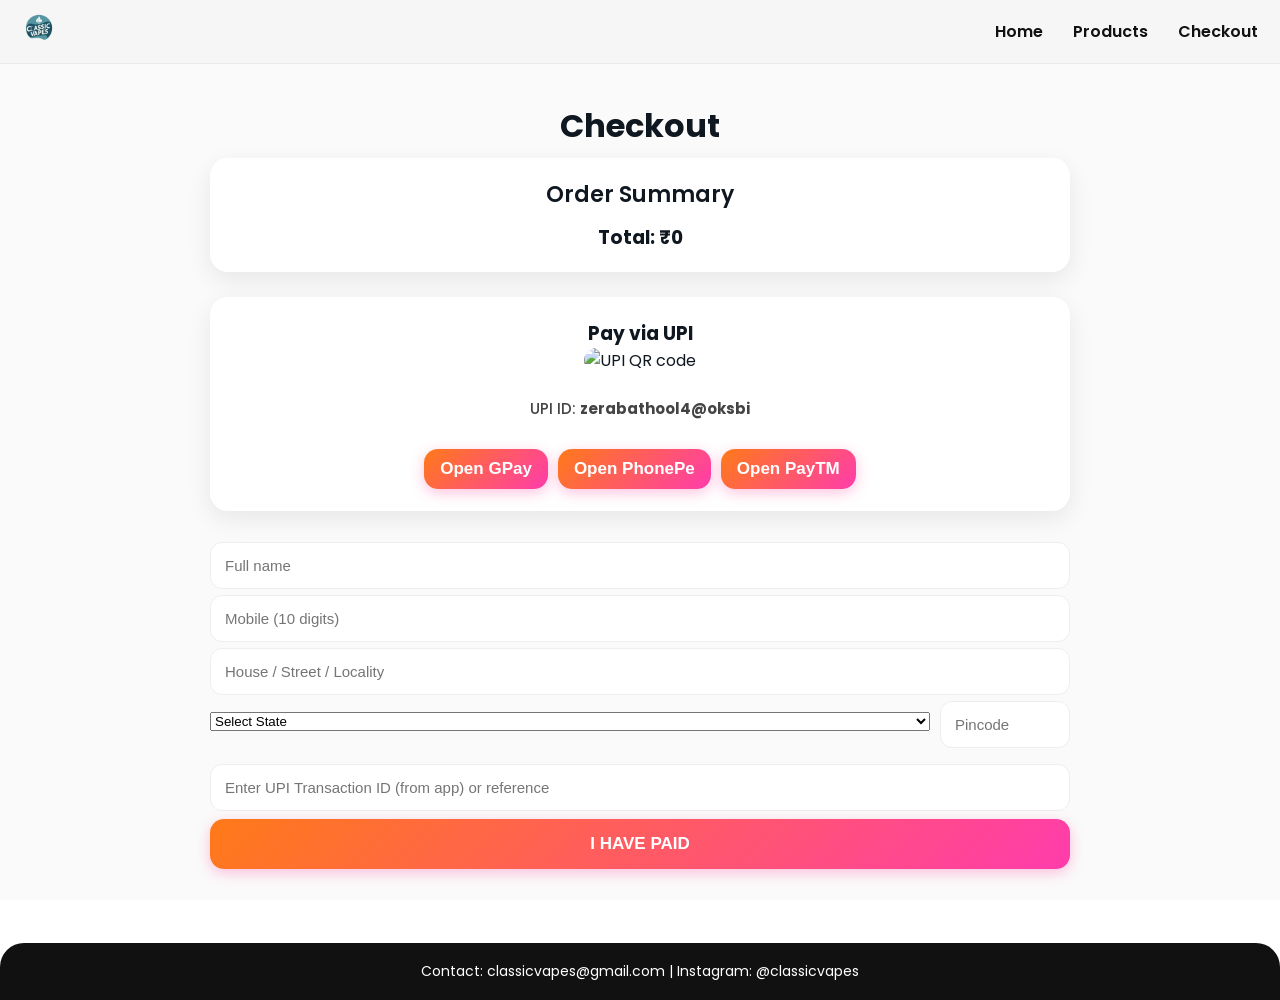
==== commit 33f5352b: "Update checkout.html" ====
--- a/checkout.html
+++ b/checkout.html
@@ -1,132 +1,102 @@
 <!DOCTYPE html>
 <html lang="en">
 <head>
-  <meta charset="UTF-8"/>
-  <meta name="viewport" content="width=device-width, initial-scale=1.0"/>
-  <title>Checkout | Classic Vapes</title>
+  <meta charset="utf-8" />
+  <meta name="viewport" content="width=device-width,initial-scale=1" />
+  <title>Checkout — ClassicVapes</title>
 
-  <!-- fonts & styles -->
   <link href="https://fonts.googleapis.com/css2?family=Poppins:wght@300;400;600;700&display=swap" rel="stylesheet">
   <link rel="stylesheet" href="css/styles.css">
   <link rel="stylesheet" href="css/checkout.css">
 </head>
-
 <body>
 
 <header class="top-header">
   <div class="header-left">
-    <a href="index.html"><img src="images/logo.png" class="logo" alt="Logo"></a>
+    <a href="index.html"><img src="images/logo.png" class="logo" alt="ClassicVapes"></a>
   </div>
   <div class="header-right">
     <nav class="nav-links">
       <a href="index.html">Home</a>
       <a href="products.html">Products</a>
-      <a href="checkout.html">Checkout</a>
+      <a href="checkout.html" aria-current="page">Checkout</a>
     </nav>
   </div>
 </header>
 
-<div class="checkout-container">
+<main class="checkout-container" aria-labelledby="checkout-heading">
+  <h1 id="checkout-heading" style="text-align:center;margin:18px 0 8px">Checkout</h1>
 
-  <!-- ORDER SUMMARY -->
-  <div class="order-summary">
+  <!-- Order summary -->
+  <section class="order-summary" aria-label="Order summary">
     <h2>Order Summary</h2>
-    <div id="order-items"></div>
-    <h3>Total: ₹<span id="order-total">0</span></h3>
+    <div id="order-items" aria-live="polite"></div>
+    <h3 style="margin-top:12px">Total: ₹<span id="order-total">0</span></h3>
+  </section>
+
+  <!-- UPI / Payment -->
+  <section class="upi-box" aria-label="UPI payment">
+    <h3>Pay via UPI</h3>
+    <img id="upi-qr" src="images/qr.png" alt="UPI QR code">
+    <p style="margin-top:12px">UPI ID: <strong id="upi-id">zerabathool4@oksbi</strong></p>
+
+    <div style="display:flex;gap:10px;justify-content:center;margin-top:14px">
+      <button id="gpay-btn" class="btn-primary" style="padding:10px 16px;width:auto">Open GPay</button>
+      <button id="phonepe-btn" class="btn-primary" style="padding:10px 16px;width:auto">Open PhonePe</button>
+      <button id="paytm-btn" class="btn-primary" style="padding:10px 16px;width:auto">Open PayTM</button>
+    </div>
+  </section>
+
+  <!-- Checkout form -->
+  <section class="checkout-form" aria-label="Customer details" style="margin-top:16px">
+    <input type="text" id="cus-name" placeholder="Full name" autocomplete="name" required>
+    <input type="tel" id="cus-phone" placeholder="Mobile (10 digits)" inputmode="numeric" maxlength="10" required>
+    <!-- Address line + City combined -->
+    <input type="text" id="cus-address-line" placeholder="House / Street / Locality" required>
+    <div style="display:flex;gap:10px;align-items:center;margin-bottom:10px">
+      <select id="cus-state" required style="flex:1">
+        <option value="">Select State</option>
+        <option>Andhra Pradesh</option><option>Arunachal Pradesh</option><option>Assam</option>
+        <option>Bihar</option><option>Chhattisgarh</option><option>Goa</option><option>Gujarat</option>
+        <option>Haryana</option><option>Himachal Pradesh</option><option>Jharkhand</option>
+        <option>Karnataka</option><option>Kerala</option><option>Madhya Pradesh</option>
+        <option>Maharashtra</option><option>Manipur</option><option>Meghalaya</option>
+        <option>Mizoram</option><option>Nagaland</option><option>Odisha</option>
+        <option>Punjab</option><option>Rajasthan</option><option>Sikkim</option>
+        <option>Tamil Nadu</option><option>Telangana</option><option>Tripura</option>
+        <option>Uttarakhand</option><option>Uttar Pradesh</option><option>West Bengal</option>
+      </select>
+      <input id="cus-pincode" type="text" placeholder="Pincode" maxlength="6" style="width:130px" required>
+    </div>
+
+    <input type="text" id="txn-id" placeholder="Enter UPI Transaction ID (from app) or reference" required>
+
+    <button id="place-order" class="btn-primary" style="margin-top:8px">I HAVE PAID</button>
+
+    <p id="checkout-msg" style="text-align:center;padding:12px 0;color:#666"></p>
+  </section>
+</main>
+
+<!-- success modal (hidden) -->
+<div id="order-modal" class="product-popup" style="display:none">
+  <div class="popup-card" role="dialog" aria-modal="true" aria-labelledby="modal-title">
+    <button class="popup-close" aria-label="Close">✕</button>
+    <div style="padding:6px 14px;text-align:center">
+      <h2 id="modal-title">Order placed!</h2>
+      <p id="modal-body" style="margin:8px 0;color:#333"></p>
+      <div style="display:flex;gap:10px;justify-content:center;margin-top:12px">
+        <button id="modal-orders" class="view-btn">View Orders</button>
+        <button id="modal-home" class="buy-btn">Continue Shopping</button>
+      </div>
+    </div>
   </div>
-
-  <!-- UPI PAYMENT -->
-  <div class="upi-box">
-    <h3>Scan to Pay</h3>
-    <img src="images/qr.png" alt="UPI QR Code">
-    <p>UPI ID: <strong>classicvapes@upi</strong></p>
-  </div>
-
-  <!-- CHECKOUT FORM -->
-  <div class="checkout-form">
-    <input type="text" id="cus-name" placeholder="Full Name" required>
-    <input type="number" id="cus-phone" placeholder="Mobile Number" required>
-    <textarea id="cus-address" rows="3" placeholder="Delivery Address" required></textarea>
-    <input type="text" id="payment-id" placeholder="Payment Transaction ID / UTR" required>
-
-    <button class="btn-primary" id="place-order-btn">Place Order</button>
-  </div>
-
 </div>
 
-<!-- FOOTER -->
 <footer class="checkout-footer">
   <p>Contact: classicvapes@gmail.com | Instagram: @classicvapes</p>
 </footer>
 
-<script src="js/cart.js"></script>
-
-<script>
-// Load cart & display order
-let cart = JSON.parse(localStorage.getItem("cart") || "[]");
-const orderItems = document.getElementById("order-items");
-const orderTotal = document.getElementById("order-total");
-
-function loadOrderSummary() {
-  let total = 0;
-  orderItems.innerHTML = "";
-
-  if(cart.length === 0){
-    orderItems.innerHTML = "<p>Your cart is empty</p>";
-    orderTotal.innerText = "0";
-    return;
-  }
-
-  cart.forEach(p => {
-    total += p.price * p.qty;
-
-    orderItems.innerHTML += `
-      <div class="order-item">
-        <div style="display:flex;align-items:center">
-          <img src="${p.image || 'images/logo.png'}" onerror="this.src='images/logo.png'">
-          <span>${p.name} × ${p.qty}</span>
-        </div>
-        <span>₹${p.price * p.qty}</span>
-      </div>
-    `;
-  });
-
-  orderTotal.innerText = total;
-}
-
-loadOrderSummary();
-
-
-// Place Order Button
-document.getElementById("place-order-btn").addEventListener("click", () => {
-
-  const name = document.getElementById("cus-name").value.trim();
-  const phone = document.getElementById("cus-phone").value.trim();
-  const address = document.getElementById("cus-address").value.trim();
-  const payid = document.getElementById("payment-id").value.trim();
-
-  if(!name || !phone || !address || !payid){
-    alert("⚠ Please fill all details");
-    return;
-  }
-
-  let msg = `🛒 *New Order*%0A%0A👤 Name: ${name}%0A📞 Phone: ${phone}%0A📍 Address: ${address}%0A💳 Payment ID: ${payid}%0A%0A🧾 *Items:*%0A`;
-
-  cart.forEach(p => {
-    msg += `▫ ${p.name} × ${p.qty} = ₹${p.price * p.qty}%0A`;
-  });
-
-  msg += `%0A💰 Total: ₹${orderTotal.innerText}`;
-
-  const whatsappURL = `https://wa.me/919999999999?text=${msg}`;
-  window.open(whatsappURL, "_blank");
-
-  localStorage.removeItem("cart");
-  alert("✅ Order placed! Redirecting to WhatsApp...");
-  window.location.href = "index.html";
-});
-
-</script>
-
+<script src="js/cart.js" defer></script>
+<script src="js/checkout.js" defer></script>
 </body>
 </html>
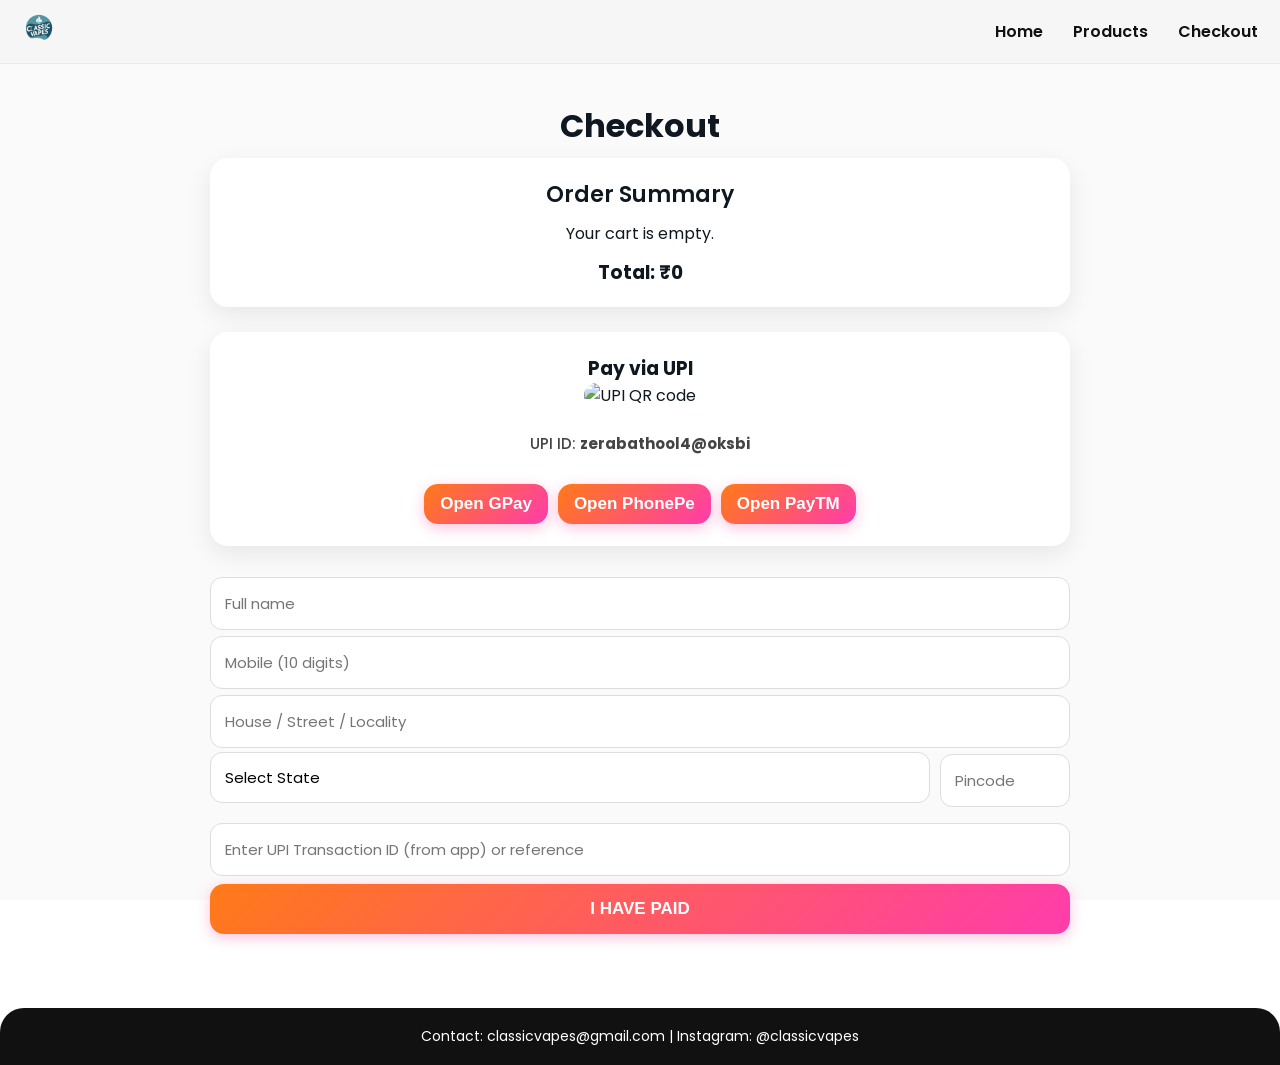
==== commit 05f0eea5: "Update checkout.html" ====
--- a/checkout.html
+++ b/checkout.html
@@ -37,7 +37,8 @@
   <!-- UPI / Payment -->
   <section class="upi-box" aria-label="UPI payment">
     <h3>Pay via UPI</h3>
-    <img id="upi-qr" src="images/qr.png" alt="UPI QR code">
+    <img id="upi-qr" src="https://api.qrserver.com/v1/create-qr-code/?size=220x220&data=upi://pay?pa=zerabathool4@oksbi&pn=ClassicVapes" alt="UPI QR code">
+
     <p style="margin-top:12px">UPI ID: <strong id="upi-id">zerabathool4@oksbi</strong></p>
 
     <div style="display:flex;gap:10px;justify-content:center;margin-top:14px">
--- a/css/checkout.css
+++ b/css/checkout.css
@@ -148,3 +148,46 @@
     padding: 14px;
   }
 }
+/* Fix dropdown UI */
+.checkout-form select,
+.checkout-form input {
+  width: 100%;
+  padding: 14px;
+  border-radius: 12px;
+  border: 1.5px solid #ddd;
+  font-size: 15px;
+  font-family: 'Poppins',sans-serif;
+  background: #fff;
+  appearance: none;
+  transition: 0.2s;
+}
+
+.checkout-form select:focus,
+.checkout-form input:focus {
+  border-color: #7a5af8;
+  box-shadow: 0 0 0 3px rgba(122,90,248,0.15);
+  outline: none;
+}
+
+/* Mobile spacing improvements */
+@media(max-width:800px){
+  .checkout-form input,
+  .checkout-form select{
+    font-size:16px;
+    padding:16px;
+  }
+  #upi-qr{
+    width:180px;
+    height:180px;
+    border-radius:20px;
+  }
+}
+
+/* iPad optimization */
+@media(max-width:1024px){
+  #upi-qr{
+    width:200px;
+    height:200px;
+    border-radius:22px;
+  }
+}
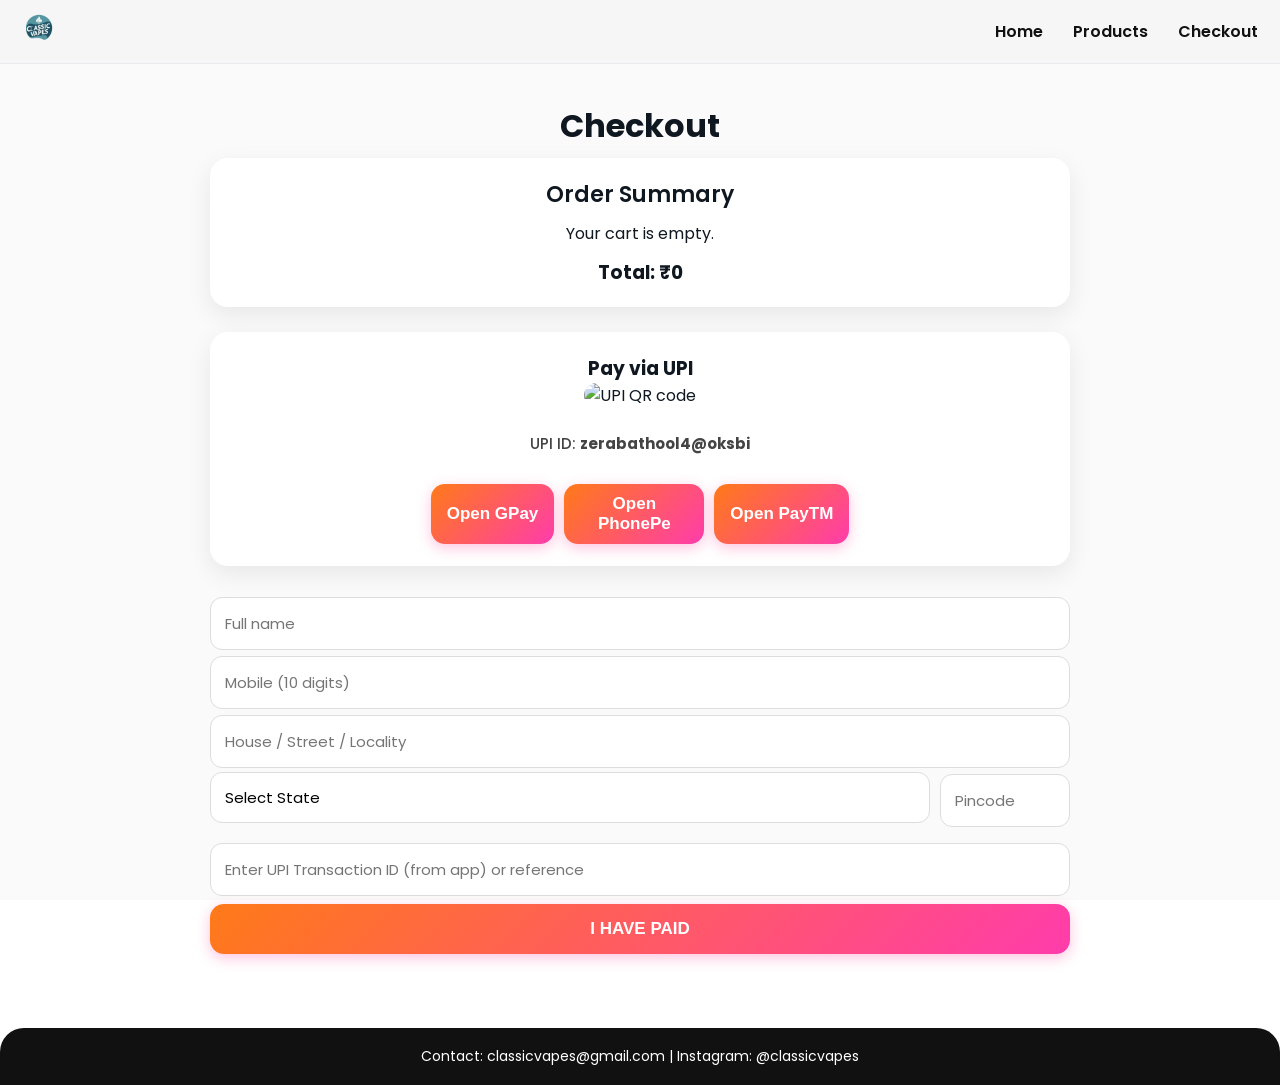
==== commit 15e8e951: "Update checkout.html" ====
--- a/checkout.html
+++ b/checkout.html
@@ -1,4 +1,4 @@
-<!DOCTYPE html>
+<!doctype html>
 <html lang="en">
 <head>
   <meta charset="utf-8" />
@@ -42,9 +42,9 @@
     <p style="margin-top:12px">UPI ID: <strong id="upi-id">zerabathool4@oksbi</strong></p>
 
     <div style="display:flex;gap:10px;justify-content:center;margin-top:14px">
-      <button id="gpay-btn" class="btn-primary" style="padding:10px 16px;width:auto">Open GPay</button>
-      <button id="phonepe-btn" class="btn-primary" style="padding:10px 16px;width:auto">Open PhonePe</button>
-      <button id="paytm-btn" class="btn-primary" style="padding:10px 16px;width:auto">Open PayTM</button>
+      <button id="gpay-btn" class="btn-primary" style="padding:10px 16px;width:auto;max-width:140px">Open GPay</button>
+      <button id="phonepe-btn" class="btn-primary" style="padding:10px 16px;width:auto;max-width:140px">Open PhonePe</button>
+      <button id="paytm-btn" class="btn-primary" style="padding:10px 16px;width:auto;max-width:140px">Open PayTM</button>
     </div>
   </section>
 
@@ -78,14 +78,15 @@
   </section>
 </main>
 
-<!-- success modal (hidden) -->
-<div id="order-modal" class="product-popup" style="display:none">
-  <div class="popup-card" role="dialog" aria-modal="true" aria-labelledby="modal-title">
+<!-- success modal (uses your product-popup / popup-card styles) -->
+<div id="order-modal" class="product-popup" aria-hidden="true">
+  <div class="popup-card" role="dialog" aria-modal="true" aria-labelledby="modal-title" style="max-width:420px; width:94%;">
     <button class="popup-close" aria-label="Close">✕</button>
     <div style="padding:6px 14px;text-align:center">
-      <h2 id="modal-title">Order placed!</h2>
-      <p id="modal-body" style="margin:8px 0;color:#333"></p>
-      <div style="display:flex;gap:10px;justify-content:center;margin-top:12px">
+      <h2 id="modal-title" style="margin:0 0 6px">Order placed!</h2>
+      <!-- modal-body will be filled by JS -->
+      <div id="modal-body" style="margin:8px 0;color:#333;text-align:left"></div>
+      <div id="modal-actions" style="display:flex;gap:10px;justify-content:center;margin-top:12px">
         <button id="modal-orders" class="view-btn">View Orders</button>
         <button id="modal-home" class="buy-btn">Continue Shopping</button>
       </div>
--- a/css/styles.css
+++ b/css/styles.css
@@ -1,137 +1,373 @@
-:root{
-  --bg:#ffffff; --text:#0f1720; --muted:#6b6b6b;
-  --accent1:#FF9900; --accent2:#FF4D90; /* Orange -> Pink */
-  --header-h:64px; --gap:14px; --card-radius:12px;
-  --card-height-desktop:320px;
-  --card-height-tablet:300px;
-  --card-height-mobile:260px;
-}
-*{box-sizing:border-box;margin:0;padding:0}
-html,body{height:100%;font-family:'Poppins',system-ui,-apple-system,Segoe UI,Roboto,sans-serif;background:var(--bg);color:var(--text);-webkit-font-smoothing:antialiased}
-a{text-decoration:none;color:inherit}
-body{overflow-x:hidden}
+:root {
+  --bg: #ffffff;
+  --text: #0f1720;
+  --muted: #6b6b6b;
+  --accent1: #FF9900;
+  --accent2: #FF4D90; /* Orange -> Pink */
+  --header-h: 64px;
+  --gap: 14px;
+  --card-radius: 12px;
+  --card-height-desktop: 320px;
+  --card-height-tablet: 300px;
+  --card-height-mobile: 260px;
+}
+
+/* Reset & Base */
+* { box-sizing: border-box; margin: 0; padding: 0; }
+html, body {
+  height: 100%;
+  font-family: 'Poppins', system-ui, -apple-system, Segoe UI, Roboto, sans-serif;
+  background: var(--bg);
+  color: var(--text);
+  -webkit-font-smoothing: antialiased;
+}
+a { text-decoration: none; color: inherit; }
+body { overflow-x: hidden; }
 
 /* Header */
-.top-header{height:var(--header-h);display:flex;align-items:center;justify-content:space-between;padding:8px 14px;background:#f6f6f7;border-bottom:1px solid #e9e9ee;position:sticky;top:0;z-index:1200}
-.header-left{display:flex;align-items:center;gap:12px}
-.logo{height:42px;object-fit:contain}
-.header-right{display:flex;align-items:center;gap:8px}
-.nav-links{display:flex;gap:14px;align-items:center}
-.nav-links a{font-weight:600;padding:6px 8px;border-radius:8px;color:#111}
-.cart-btn{display:flex;align-items:center;gap:8px;padding:6px 10px;border-radius:10px;border:1px solid #e6e6e6;background:#fff;cursor:pointer;min-width:44px}
-#cart-count{background:#ff3b30;color:#fff;padding:2px 7px;border-radius:999px;font-size:12px;font-weight:700}
-.hamburger{display:none;background:transparent;border:none;font-size:20px;padding:6px 8px;cursor:pointer}
+.top-header {
+  height: var(--header-h);
+  display: flex;
+  align-items: center;
+  justify-content: space-between;
+  padding: 8px 14px;
+  background: #f6f6f7;
+  border-bottom: 1px solid #e9e9ee;
+  position: sticky;
+  top: 0;
+  z-index: 1200;
+}
+.header-left { display: flex; align-items: center; gap: 12px; }
+.logo { height: 42px; object-fit: contain; }
+.header-right { display: flex; align-items: center; gap: 8px; }
+.nav-links { display: flex; gap: 14px; align-items: center; }
+.nav-links a { font-weight: 600; padding: 6px 8px; border-radius: 8px; color: #111; }
+.cart-btn {
+  display: flex;
+  align-items: center;
+  gap: 8px;
+  padding: 6px 10px;
+  border-radius: 10px;
+  border: 1px solid #e6e6e6;
+  background: #fff;
+  cursor: pointer;
+  min-width: 44px;
+}
+#cart-count {
+  background: #ff3b30;
+  color: #fff;
+  padding: 2px 7px;
+  border-radius: 999px;
+  font-size: 12px;
+  font-weight: 700;
+}
+.hamburger {
+  display: none;
+  background: transparent;
+  border: none;
+  font-size: 20px;
+  padding: 6px 8px;
+  cursor: pointer;
+}
 
 /* HERO */
-.hero-slider{position:relative;height:420px;overflow:hidden;border-bottom-left-radius:14px;border-bottom-right-radius:14px}
-.hero-slide{position:absolute;inset:0;display:none}
-.hero-slide img{width:100%;height:100%;object-fit:cover;display:block;filter:brightness(0.78)}
-.hero-overlay{position:absolute;inset:0;display:flex;flex-direction:column;align-items:center;justify-content:center;color:#fff;text-align:center;z-index:3;padding:18px}
-.hero-title{font-size:2.2rem;margin-bottom:8px;font-weight:700}
-.hero-sub{font-size:1rem;margin-bottom:14px;color:rgba(255,255,255,0.95)}
-.shop-btn{background:linear-gradient(90deg,var(--accent1),var(--accent2));color:#fff;padding:12px 24px;border-radius:28px;border:none;cursor:pointer;font-weight:700;box-shadow:0 12px 30px rgba(255,77,144,0.12)}
+.hero-slider { position: relative; height: 420px; overflow: hidden; border-bottom-left-radius: 14px; border-bottom-right-radius: 14px; }
+.hero-slide { position: absolute; inset: 0; display: none; }
+.hero-slide img { width: 100%; height: 100%; object-fit: cover; filter: brightness(0.78); display: block; }
+.hero-overlay { position: absolute; inset: 0; display: flex; flex-direction: column; align-items: center; justify-content: center; color: #fff; text-align: center; z-index: 3; padding: 18px; }
+.hero-title { font-size: 2.2rem; margin-bottom: 8px; font-weight: 700; }
+.hero-sub { font-size: 1rem; margin-bottom: 14px; color: rgba(255, 255, 255, 0.95); }
+.shop-btn {
+  background: linear-gradient(90deg, var(--accent1), var(--accent2));
+  color: #fff;
+  padding: 12px 24px;
+  border-radius: 28px;
+  border: none;
+  cursor: pointer;
+  font-weight: 700;
+  box-shadow: 0 12px 30px rgba(255, 77, 144, 0.12);
+}
 
 /* hero dots */
-.hero-dots{position:absolute;bottom:16px;left:50%;transform:translateX(-50%);display:flex;gap:8px;z-index:6}
-.hero-dot{width:8px;height:8px;background:rgba(255,255,255,0.45);border-radius:50%;transition:all .28s}
-.hero-dot.active{width:26px;background:#fff;border-radius:14px;box-shadow:0 10px 26px rgba(0,0,0,0.15)}
+.hero-dots {
+  position: absolute;
+  bottom: 16px;
+  left: 50%;
+  transform: translateX(-50%);
+  display: flex;
+  gap: 8px;
+  z-index: 6;
+}
+.hero-dot {
+  width: 8px;
+  height: 8px;
+  background: rgba(255, 255, 255, 0.45);
+  border-radius: 50%;
+  transition: all 0.28s;
+}
+.hero-dot.active {
+  width: 26px;
+  background: #fff;
+  border-radius: 14px;
+  box-shadow: 0 10px 26px rgba(0, 0, 0, 0.15);
+}
 
 /* Featured wrapper */
-.section-title{text-align:center;font-size:1.05rem;margin:22px 10px;font-weight:700;color:var(--text)}
-#featured-carousel-wrap{max-width:1280px;margin:0 auto;padding:6px 14px;position:relative}
-#featured-carousel{display:flex;gap:var(--gap);align-items:flex-start;transition:transform .48s cubic-bezier(.2,.9,.2,1);will-change:transform}
+.section-title { text-align: center; font-size: 1.05rem; margin: 22px 10px; font-weight: 700; color: var(--text); }
+#featured-carousel-wrap { max-width: 1280px; margin: 0 auto; padding: 6px 14px; position: relative; }
+#featured-carousel { display: flex; gap: var(--gap); align-items: flex-start; transition: transform 0.48s cubic-bezier(.2, .9, .2, 1); will-change: transform; }
 
 /* Product card */
-.product-card{width:100%;background:#fff;border-radius:var(--card-radius);box-shadow:0 10px 30px rgba(13,20,25,0.06);padding:12px;display:flex;flex-direction:column;gap:10px;cursor:pointer;transition:transform .18s,box-shadow .18s;overflow:hidden}
-.product-card:hover{transform:translateY(-6px);box-shadow:0 18px 36px rgba(13,20,25,0.08)}
-.product-media{width:100%;border-radius:10px;overflow:hidden;background:#f6f6f6;display:flex;align-items:center;justify-content:center;aspect-ratio:1/1}
-.product-media img{width:100%;height:100%;object-fit:cover;display:block}
-.no-image{width:100%;height:100%;display:flex;align-items:center;justify-content:center;color:#9aa0a6;font-weight:700;background:linear-gradient(180deg,#f2f2f2,#eeeeee)}
-.product-card h3{font-size:14px;margin:0}
-.product-card p.desc{font-size:12px;color:var(--muted);margin:4px 0;min-height:28px}
-.price-row{display:flex;align-items:center;gap:8px}
-.mrp{text-decoration:line-through;color:#9a9a9a;font-size:12px}
-.offer{font-weight:800;color:var(--accent1);font-size:15px}
+.product-card {
+  width: 100%;
+  background: #fff;
+  border-radius: var(--card-radius);
+  box-shadow: 0 10px 30px rgba(13, 20, 25, 0.06);
+  padding: 12px;
+  display: flex;
+  flex-direction: column;
+  gap: 10px;
+  cursor: pointer;
+  transition: transform 0.18s, box-shadow 0.18s;
+  overflow: hidden;
+}
+.product-card:hover {
+  transform: translateY(-6px);
+  box-shadow: 0 18px 36px rgba(13, 20, 25, 0.08);
+}
+.product-media {
+  width: 100%;
+  border-radius: 10px;
+  overflow: hidden;
+  background: #f6f6f6;
+  display: flex;
+  align-items: center;
+  justify-content: center;
+  aspect-ratio: 1/1;
+}
+.product-media img { width: 100%; height: 100%; object-fit: cover; display: block; }
+.no-image { width: 100%; height: 100%; display: flex; align-items: center; justify-content: center; color: #9aa0a6; font-weight: 700; background: linear-gradient(180deg, #f2f2f2, #eeeeee); }
+.product-card h3 { font-size: 14px; margin: 0; }
+.product-card p.desc { font-size: 12px; color: var(--muted); margin: 4px 0; min-height: 28px; }
+.price-row { display: flex; align-items: center; gap: 8px; }
+.mrp { text-decoration: line-through; color: #9a9a9a; font-size: 12px; }
+.offer { font-weight: 800; color: var(--accent1); font-size: 15px; }
 
 /* actions */
-.card-actions{display:flex;gap:10px;margin-top:auto}
-.view-btn{flex:1;padding:9px;border-radius:10px;border:none;background:linear-gradient(90deg,#f3f3f3,#ededf0);font-weight:700;cursor:pointer}
-.buy-btn{flex:1;padding:9px;border-radius:10px;border:none;color:white;background:linear-gradient(90deg,var(--accent1),var(--accent2));font-weight:800;cursor:pointer}
+.card-actions { display: flex; gap: 10px; margin-top: auto; }
+.view-btn {
+  flex: 1;
+  padding: 9px;
+  border-radius: 10px;
+  border: none;
+  background: linear-gradient(90deg, #f3f3f3, #ededf0);
+  font-weight: 700;
+  cursor: pointer;
+}
+.buy-btn {
+  flex: 1;
+  padding: 9px;
+  border-radius: 10px;
+  border: none;
+  color: white;
+  background: linear-gradient(90deg, var(--accent1), var(--accent2));
+  font-weight: 800;
+  cursor: pointer;
+}
 
 /* variants */
-.variants-row{display:flex;gap:8px;flex-wrap:wrap;margin-top:10px}
-.variant-btn{padding:7px 14px;border-radius:999px;background:#f4f4f6;border:1px solid #eee;cursor:pointer;font-weight:700}
-.variant-btn.selected{background:linear-gradient(90deg,var(--accent1),var(--accent2));color:#fff;box-shadow:0 10px 26px rgba(255,77,144,0.12)}
+.variants-row { display: flex; gap: 8px; flex-wrap: wrap; margin-top: 10px; }
+.variant-btn {
+  padding: 7px 14px;
+  border-radius: 999px;
+  background: #f4f4f6;
+  border: 1px solid #eee;
+  cursor: pointer;
+  font-weight: 700;
+}
+.variant-btn.selected {
+  background: linear-gradient(90deg, var(--accent1), var(--accent2));
+  color: #fff;
+  box-shadow: 0 10px 26px rgba(255, 77, 144, 0.12);
+}
 
 /* popup */
-.product-popup{position:fixed;inset:0;display:none;align-items:center;justify-content:center;background:rgba(0,0,0,0.45);z-index:2200;backdrop-filter: blur(6px)}
-.popup-card{width:92%;max-width:980px;background:linear-gradient(180deg, rgba(255,255,255,0.95), rgba(255,255,255,0.9));border-radius:14px;padding:18px;box-shadow:0 30px 80px rgba(10,12,15,0.3);transform:scale(.98);opacity:0;transition:all .25s ease}
-.popup-show .popup-card{transform:scale(1);opacity:1}
-.popup-grid{display:grid;grid-template-columns:1fr 1fr;gap:18px;align-items:start}
-.popup-media{border-radius:10px;overflow:hidden;background:#f6f6f6;display:flex;align-items:center;justify-content:center;aspect-ratio:1/1}
-.popup-media img{width:100%;height:100%;object-fit:cover;display:block}
-.popup-info h3{margin:0;font-size:20px}
-.popup-price{font-weight:900;font-size:18px}
-.popup-actions{display:flex;gap:10px;margin-top:12px}
-.popup-close{position:absolute;right:18px;top:18px;background:#fff;border-radius:50%;width:40px;height:40px;display:flex;align-items:center;justify-content:center;cursor:pointer;box-shadow:0 12px 30px rgba(0,0,0,0.12)}
+.product-popup {
+  position: fixed;
+  inset: 0;
+  display: none;
+  align-items: center;
+  justify-content: center;
+  background: rgba(0, 0, 0, 0.45);
+  z-index: 2200;
+  backdrop-filter: blur(6px);
+}
+.popup-card {
+  width: 92%;
+  max-width: 980px;
+  background: linear-gradient(180deg, rgba(255, 255, 255, 0.95), rgba(255, 255, 255, 0.9));
+  border-radius: 14px;
+  padding: 18px;
+  box-shadow: 0 30px 80px rgba(10, 12, 15, 0.3);
+  transform: scale(.98);
+  opacity: 0;
+  transition: all .25s ease;
+}
+.popup-show .popup-card { transform: scale(1); opacity: 1; }
+.popup-grid { display: grid; grid-template-columns: 1fr 1fr; gap: 18px; align-items: start; }
+.popup-media { border-radius: 10px; overflow: hidden; background: #f6f6f6; display: flex; align-items: center; justify-content: center; aspect-ratio: 1/1; }
+.popup-media img { width: 100%; height: 100%; object-fit: cover; display: block; }
+.popup-info h3 { margin: 0; font-size: 20px; }
+.popup-price { font-weight: 900; font-size: 18px; }
+.popup-actions { display: flex; gap: 10px; margin-top: 12px; }
+.popup-close {
+  position: absolute;
+  right: 18px;
+  top: 18px;
+  background: #fff;
+  border-radius: 50%;
+  width: 40px;
+  height: 40px;
+  display: flex;
+  align-items: center;
+  justify-content: center;
+  cursor: pointer;
+  box-shadow: 0 12px 30px rgba(0, 0, 0, 0.12);
+}
 
 /* cart */
-.cart{position:fixed;right:16px;top:86px;width:320px;background:#fff;border-radius:12px;box-shadow:0 18px 50px rgba(13,20,25,0.12);padding:14px;display:none;z-index:2000}
-.cart h3{margin:0 0 8px}
-.cart-item{display:flex;justify-content:space-between;padding:8px 0;border-bottom:1px solid #f3f3f3}
-.cart-total{font-weight:800;margin-top:8px}
-.checkout-btn{width:100%;padding:10px;border-radius:10px;background:#111;color:#fff;border:none;margin-top:10px;cursor:pointer}
-
-/* search */
-.search-wrap{display:flex;justify-content:center;padding:12px}
-#search-input{width:80%;max-width:720px;padding:11px 16px;border-radius:999px;border:1px solid #e6e6e6;font-size:15px}
-
-/* toast */
-#toast{position:fixed;left:50%;transform:translateX(-50%);bottom:22px;background:#111;color:#fff;padding:8px 14px;border-radius:20px;display:none;z-index:3000}
-
-/* PRODUCTS GRID breakpoints & equal heights */
-.products-grid{display:grid;gap:var(--gap);padding:18px 12px;grid-auto-rows:1fr}
-.products-grid{grid-template-columns:repeat(2,1fr);} /* mobile portrait 2 */
-.product-card{height:var(--card-height-mobile)}
-@media (max-width:899px) and (orientation: landscape){ .products-grid{grid-template-columns:repeat(4,1fr);} .product-card{height:var(--card-height-tablet)} }
-@media (min-width:600px) and (max-width:1199px){ .products-grid{grid-template-columns:repeat(4,1fr);} .product-card{height:var(--card-height-tablet)} }
-@media (min-width:1200px){ .products-grid{grid-template-columns:repeat(6,1fr);} .product-card{height:var(--card-height-desktop)} }
-
-/* FEATURED modes */
-/* Desktop: show up to 8 in a row (static grid) */
-@media (min-width:1200px){
-  #featured-carousel{display:grid;grid-template-columns:repeat(8,1fr);gap:var(--gap)}
-  #featured-carousel .product-card{height:260px}
-  .featured-dots{display:none}
-}
-
-/* Tablet (>=600 && <1200): carousel style with 4 per view (swipe + auto ok) */
-@media (min-width:600px) and (max-width:1199px){
-  #featured-carousel{display:flex;overflow-x:auto;scroll-snap-type:x mandatory;padding-bottom:6px}
-  #featured-carousel .product-card{min-width:calc((100% - (var(--gap)*3))/4);scroll-snap-align:start;height:var(--card-height-tablet)}
-  .featured-dots{display:flex;justify-content:center;margin-top:8px}
-}
-
-/* Mobile portrait: 2 per view carousel */
-@media (max-width:599px){
-  #featured-carousel{display:flex;overflow-x:auto;scroll-snap-type:x mandatory;padding-bottom:6px}
-  #featured-carousel .product-card{min-width:calc((100% - var(--gap))/2);scroll-snap-align:start;height:var(--card-height-mobile)}
-  .featured-dots{display:flex;justify-content:center;margin-top:8px}
-  .nav-links{display:none}
-  .hamburger{display:block}
-  .cart-btn{min-width:38px;padding:6px}
-}
-/* ===== MOBILE HERO BANNER FIX ===== */
+.cart {
+  position: fixed;
+  right: 16px;
+  top: 86px;
+  width: 320px;
+  background: #fff;
+  border-radius: 12px;
+  box-shadow: 0 18px 50px rgba(13, 20, 25, 0.12);
+  padding: 14px;
+  display: none;
+  z-index: 2000;
+}
+.cart h3 { margin: 0 0 8px; }
+.cart-item {
+  display: flex;
+  justify-content: space-between;
+  align-items: center;
+  border-bottom: 1px solid #eee;
+  padding: 10px 0;
+  gap: 10px;
+}
+.cart-left {
+  display: flex;
+  align-items: center;
+  gap: 10px;
+  flex: 1;
+}
+.cart-right {
+  display: flex;
+  align-items: center;
+  gap: 10px;
+}
+.cart-price { font-weight: 600; }
+.remove-btn {
+  background: none;
+  border: none;
+  color: #ff4b4b;
+  cursor: pointer;
+  font-size: 1.1rem;
+  margin-left: auto;
+  transition: transform 0.2s, color 0.2s;
+}
+.remove-btn:hover {
+  transform: scale(1.2);
+  color: #ff0000;
+}
+.cart-total { font-weight: 800; margin-top: 8px; }
+.checkout-btn {
+  width: 100%;
+  padding: 10px;
+  border-radius: 10px;
+  background: #111;
+  color: #fff;
+  border: none;
+  margin-top: 10px;
+  cursor: pointer;
+}
+
+/* Toast */
+.toast {
+  position: fixed;
+  bottom: 30px;
+  left: 50%;
+  transform: translateX(-50%);
+  background: linear-gradient(45deg, #6a11cb, #2575fc);
+  color: white;
+  padding: 10px 20px;
+  border-radius: 25px;
+  font-weight: 500;
+  opacity: 0;
+  transition: opacity 0.5s;
+  z-index: 9999;
+}
+
+/* Search */
+.search-wrap { display: flex; justify-content: center; padding: 12px; }
+#search-input {
+  width: 80%;
+  max-width: 720px;
+  padding: 11px 16px;
+  border-radius: 999px;
+  border: 1px solid #e6e6e6;
+  font-size: 15px;
+}
+
+/* PRODUCTS GRID breakpoints */
+.products-grid { display: grid; gap: var(--gap); padding: 18px 12px; grid-auto-rows: 1fr; }
+.products-grid { grid-template-columns: repeat(2, 1fr); }
+.product-card { height: var(--card-height-mobile); }
+@media (max-width: 899px) and (orientation: landscape) {
+  .products-grid { grid-template-columns: repeat(4, 1fr); }
+  .product-card { height: var(--card-height-tablet); }
+}
+@media (min-width: 600px) and (max-width: 1199px) {
+  .products-grid { grid-template-columns: repeat(4, 1fr); }
+  .product-card { height: var(--card-height-tablet); }
+}
+@media (min-width: 1200px) {
+  .products-grid { grid-template-columns: repeat(6, 1fr); }
+  .product-card { height: var(--card-height-desktop); }
+}
+
+/* FEATURED */
+@media (min-width: 1200px) {
+  #featured-carousel { display: grid; grid-template-columns: repeat(8, 1fr); gap: var(--gap); }
+  #featured-carousel .product-card { height: 260px; }
+  .featured-dots { display: none; }
+}
+@media (min-width: 600px) and (max-width: 1199px) {
+  #featured-carousel { display: flex; overflow-x: auto; scroll-snap-type: x mandatory; padding-bottom: 6px; }
+  #featured-carousel .product-card { min-width: calc((100% - (var(--gap)*3))/4); scroll-snap-align: start; height: var(--card-height-tablet); }
+  .featured-dots { display: flex; justify-content: center; margin-top: 8px; }
+}
+@media (max-width: 599px) {
+  #featured-carousel { display: flex; overflow-x: auto; scroll-snap-type: x mandatory; padding-bottom: 6px; }
+  #featured-carousel .product-card { min-width: calc((100% - var(--gap))/2); scroll-snap-align: start; height: var(--card-height-mobile); }
+  .featured-dots { display: flex; justify-content: center; margin-top: 8px; }
+  .nav-links { display: none; }
+  .hamburger { display: block; }
+  .cart-btn { min-width: 38px; padding: 6px; }
+}
+
+/* MOBILE HERO FIX */
 @media (max-width: 768px) {
   .hero-slide img {
-    width: 130%;       /* makes image wider */
-    transform: translateX(-15%); /* centers the zoomed image */
+    width: 130%;
+    transform: translateX(-15%);
     object-fit: cover;
   }
 }
 
-
-/* ===== GLASS PREMIUM FOOTER ===== */
+/* FOOTER */
 .site-footer {
   backdrop-filter: blur(18px);
   -webkit-backdrop-filter: blur(18px);
@@ -150,20 +386,14 @@
   margin-top: 40px;
   width: 100%;
 }
-
-.site-footer div {
-  margin: 6px 0;
-}
-
+.site-footer div { margin: 6px 0; }
 .site-footer a {
   color: #7de2ff;
   font-weight: 600;
   text-decoration: none;
   transition: 0.3s ease;
 }
-
 .site-footer a:hover {
   color: #fff;
   text-shadow: 0 0 8px #7de2ff;
 }
-
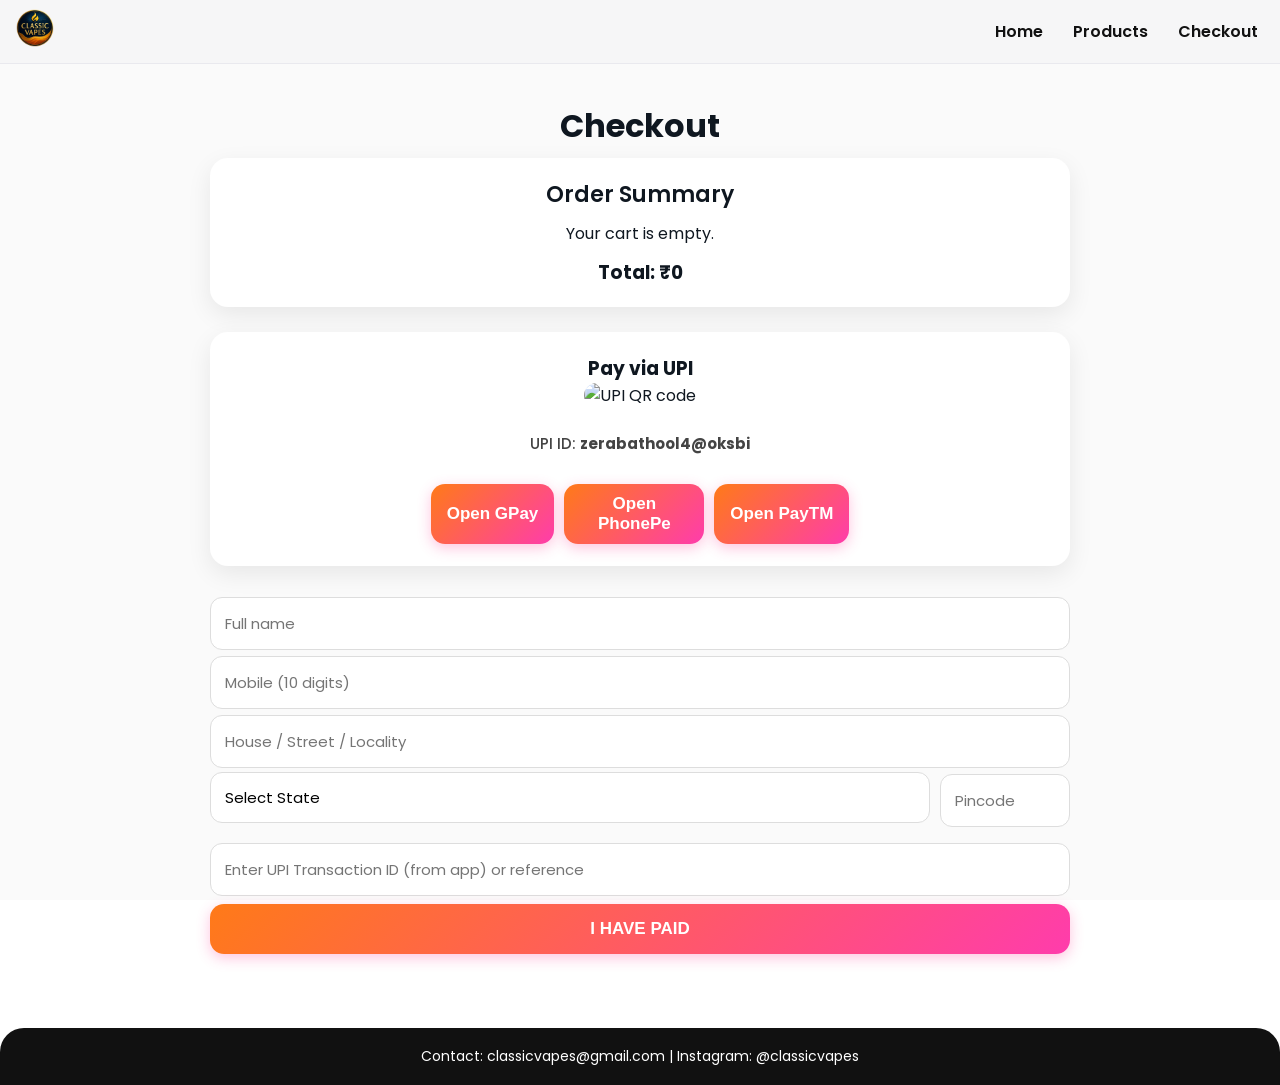
==== commit a10465b6: "Update checkout.html" ====
--- a/checkout.html
+++ b/checkout.html
@@ -8,6 +8,7 @@
   <link href="https://fonts.googleapis.com/css2?family=Poppins:wght@300;400;600;700&display=swap" rel="stylesheet">
   <link rel="stylesheet" href="css/styles.css">
   <link rel="stylesheet" href="css/checkout.css">
+  <meta name="google-site-verification" content="ifU64Wxzd2GMdiP6lGA6UVH4ydAI4FRYQRxHCDSklYA" />
 </head>
 <body>
 
